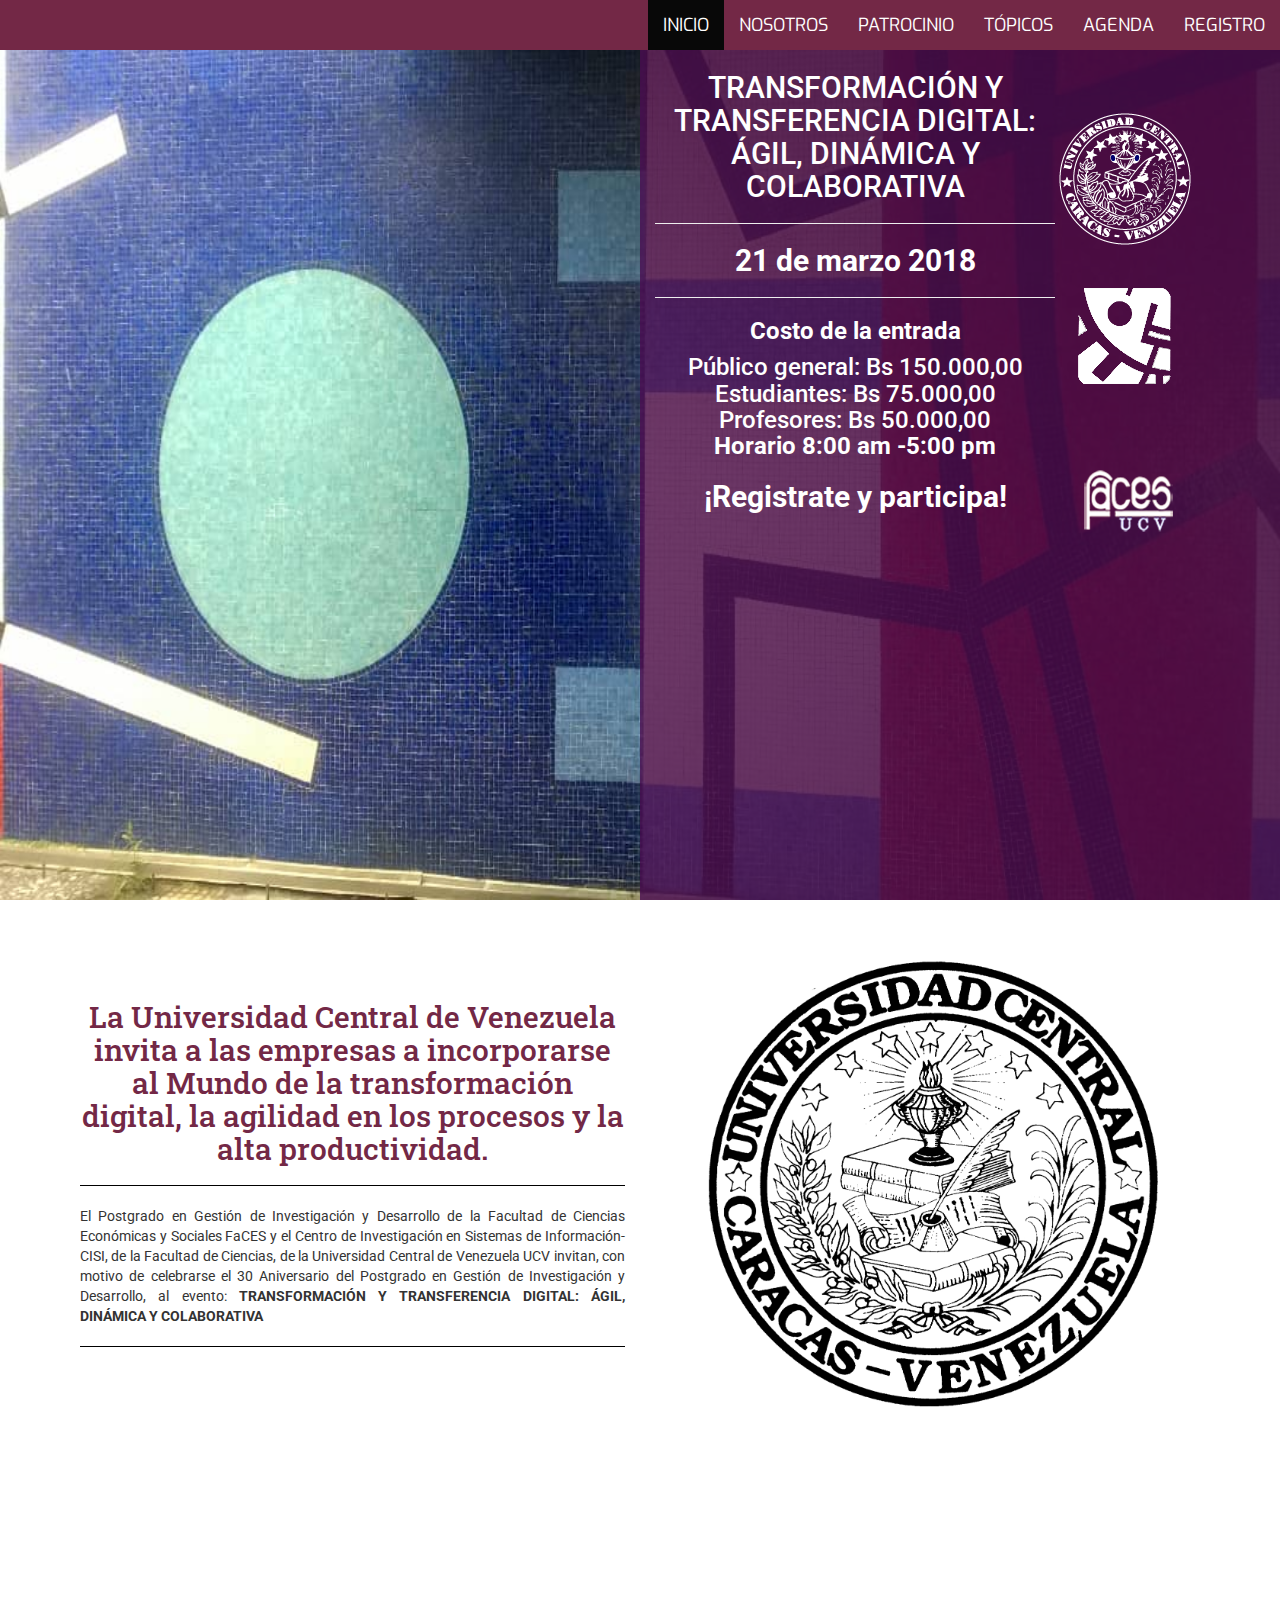
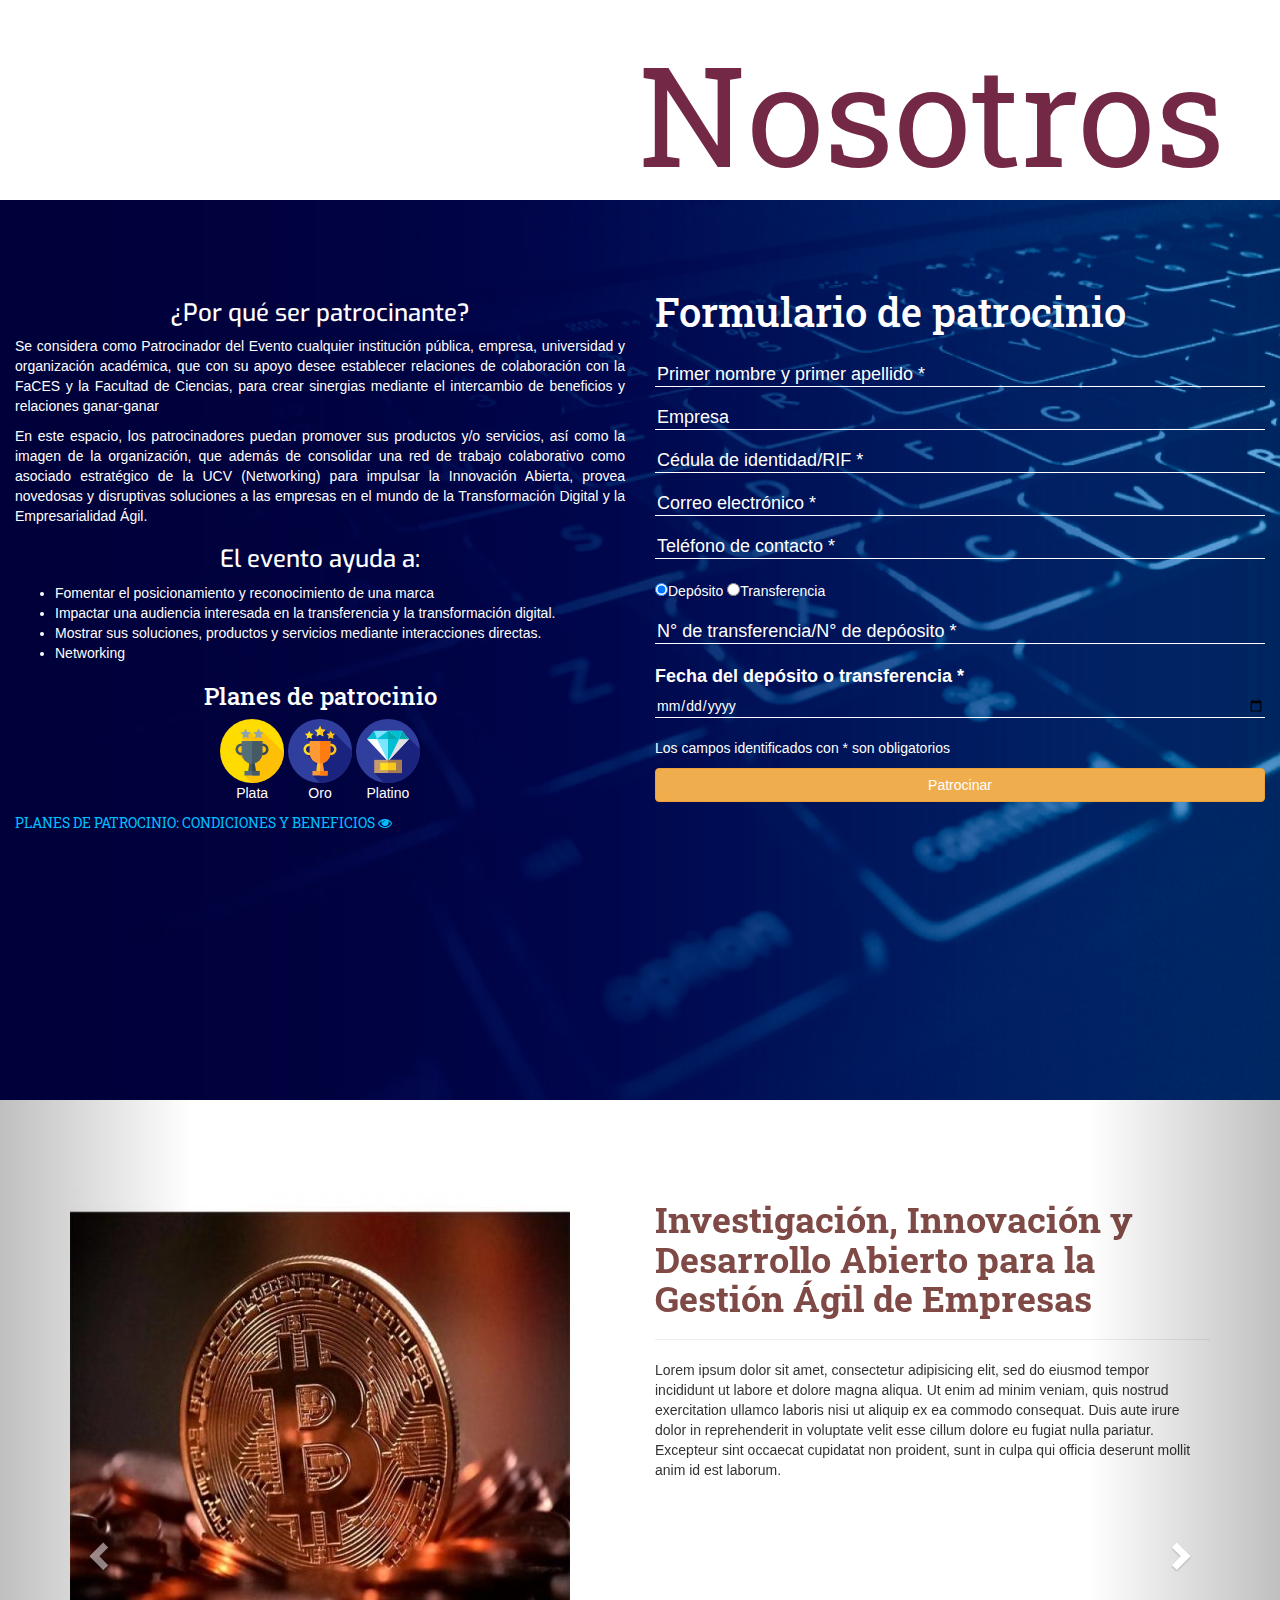
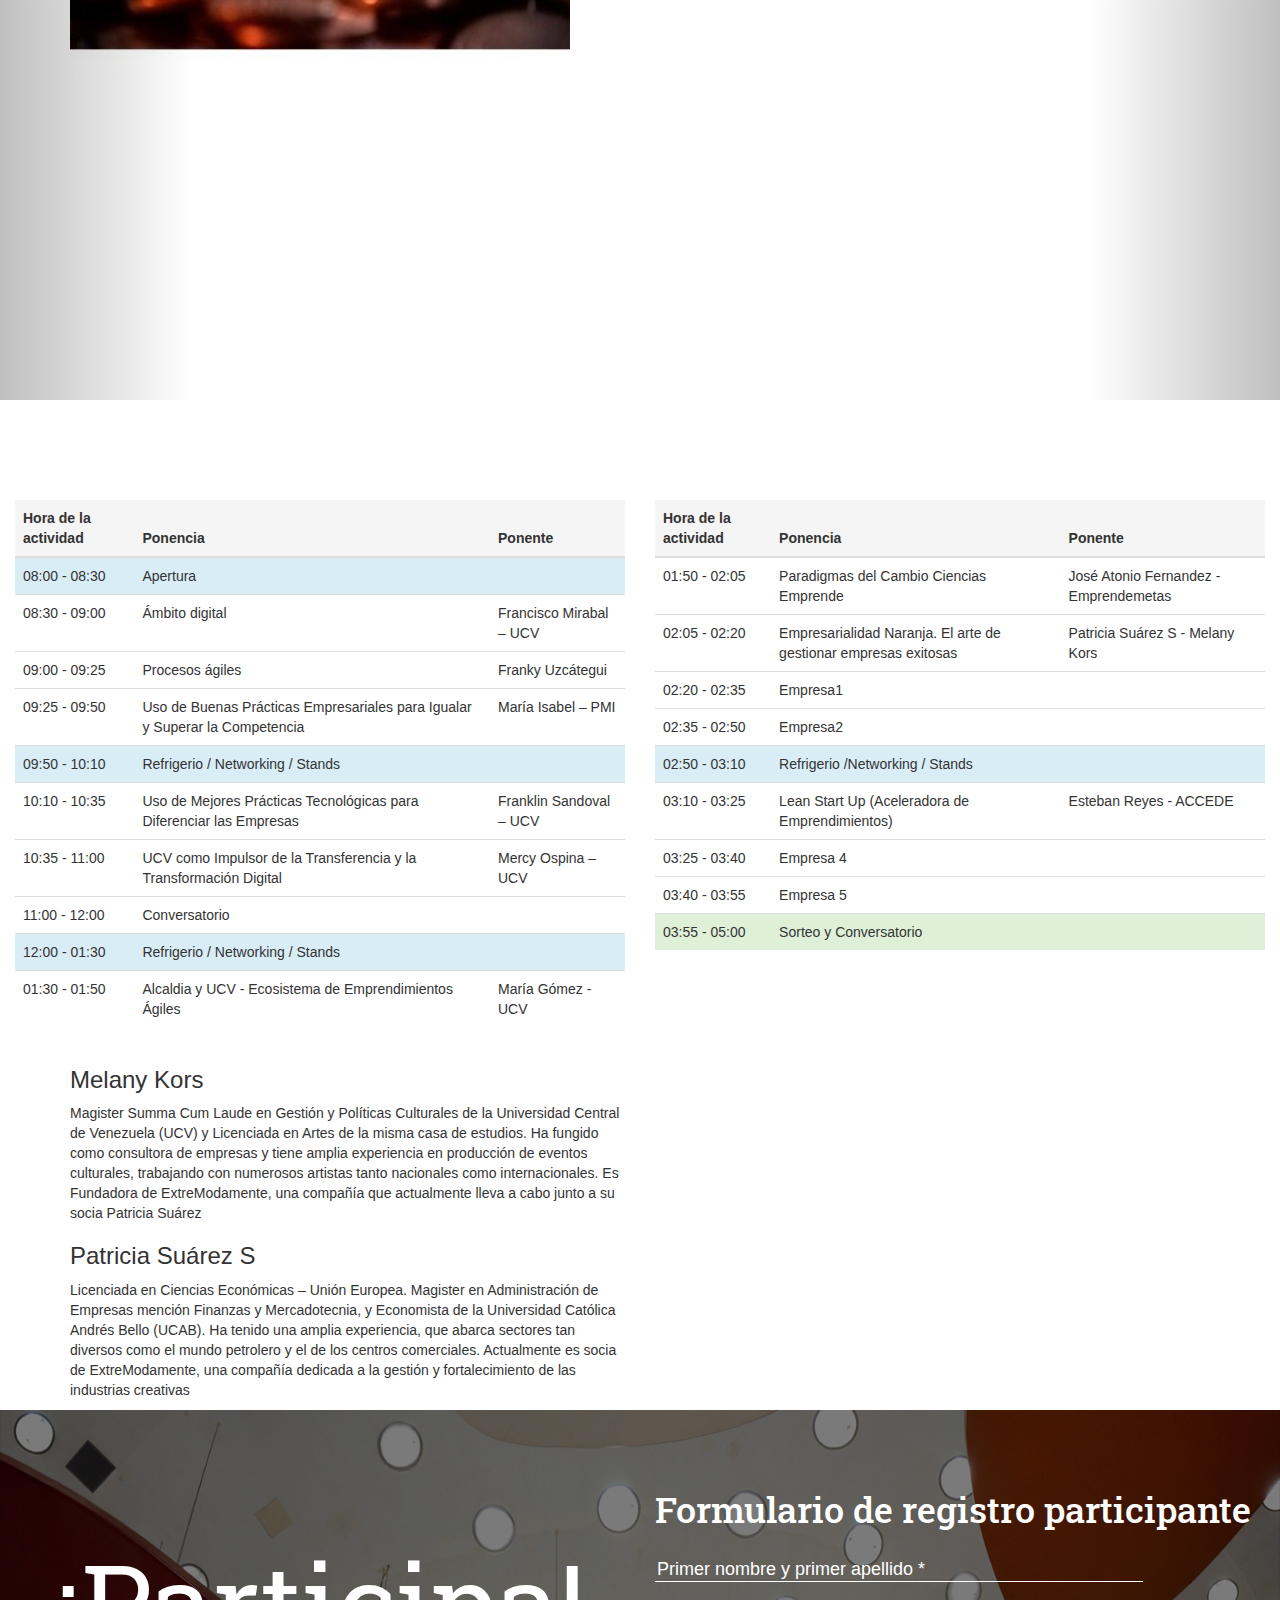
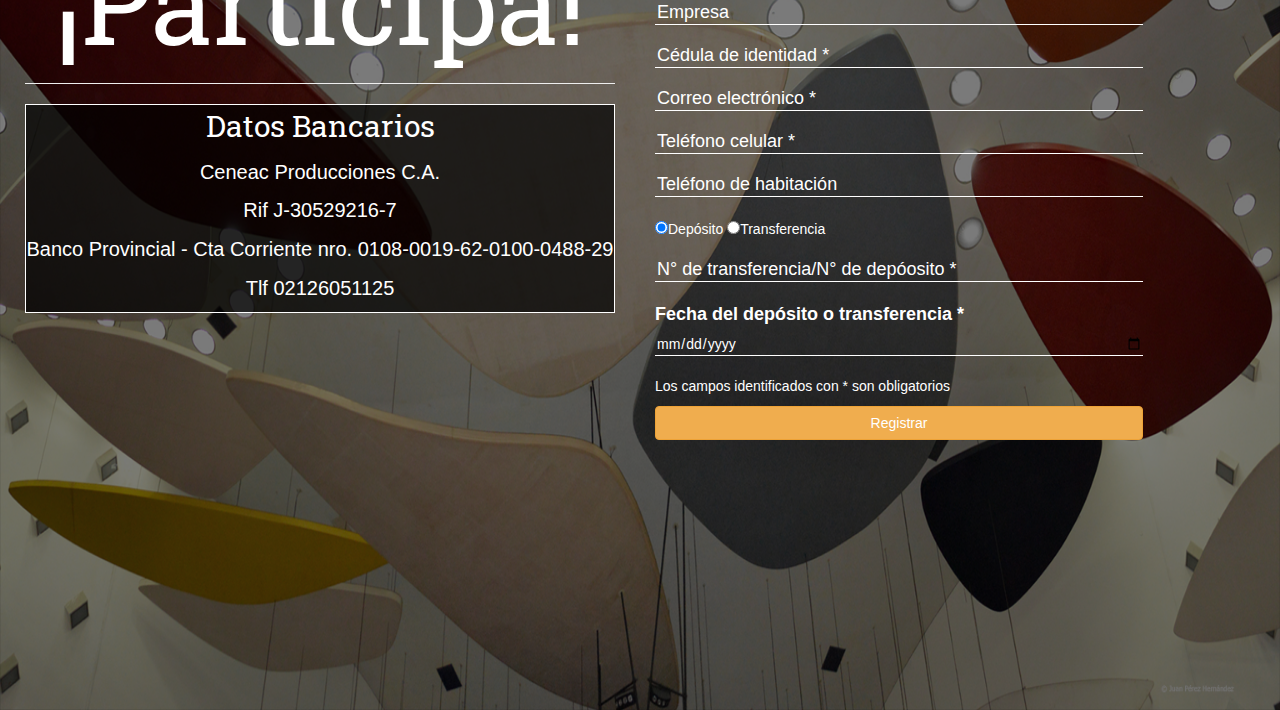
==== index.html @ d4d7b6c1 "lista de registrados" ====
<!DOCTYPE html>
<html>
<head>
	<title>CONGRESO UCV</title>
	<link rel="stylesheet" type="text/css" href="static/css/bootstrap.min.css">
	<link rel="stylesheet" type="text/css" href="static/css/style_base.css">
	<link rel="stylesheet" type="text/css" href="static/font-awesome/css/font-awesome.css">
	<link href="https://fonts.googleapis.com/css?family=Exo|Roboto" rel="stylesheet">
	<link href="https://fonts.googleapis.com/css?family=Roboto+Slab" rel="stylesheet">
	<script type="text/javascript" src="static/js/jquery.js"></script>
	<script type="text/javascript" src="static/js/bootstrap.min.js"></script>
	<meta charset="utf-8">
	<meta name= viewport content= width=device-width initial-scale=1>
</head>
<body data-spy="scroll" data-target=".navbar" data-offset="50">
	<header>
		<nav class="navbar navbar-inverse navbar-fixed-top bg-custom">
  		<div class="container-fluid">
    		<div class="navbar-header">
      		<button type="button" class="navbar-toggle" data-toggle="collapse" data-target="#myNavbar" style="background: black">
        		<span class="icon-bar"></span>
        		<span class="icon-bar"></span>
        		<span class="icon-bar"></span> 
      		</button>
    		</div>
   		 <div class="collapse navbar-collapse" id="myNavbar">
      		<ul class="nav navbar-nav navbar-right" style="font-family: Exo; font-size: 18px;">
        		<li><a href="#banner" style="color: white">INICIO</a></li>
        		<li><a href="#nosotros" style="color: white">NOSOTROS</a></li>
        		<li><a href="#patrocinio" style="color: white">PATROCINIO</a></li>
        		<li><a href="#myCarousel" style="color: white">TÓPICOS</a></li> 
        		<li><a href="#agenda" style="color: white">AGENDA</a></li>
        		<li><a href="#contacto" style="color: white">REGISTRO</a></li>
      		</ul>
    	 </div>
  		</div>
		</nav>		
	</header>

	<div class="container" id="banner">
		<div class="row banner">

			<div class="hidden-x hidden-sm col-md-6"></div>

			<div class=" col-xs-12 col-sm-12 col-md-6 bg-opacity">
				
				<div class="container-text">
					<h2> TRANSFORMACIÓN Y TRANSFERENCIA DIGITAL: ÁGIL, DINÁMICA Y COLABORATIVA</h2>
					<hr>
					<h2 class="fecha">21 de marzo 2018</h2>
					<hr>
					<h3 class="fecha">Costo de la entrada</h3>
					<h3 class="no-margin low-xs">Público general: Bs 150.000,00</h3>
					<h3 class="no-margin low-xs">Estudiantes: Bs 75.000,00</h3>
					<h3 class="no-margin low-xs">Profesores: Bs 50.000,00</h3>
					<h3 class="no-margin low-xs fecha">Horario 8:00 am -5:00 pm</h3>
					<h2 class="registro">¡Registrate y participa!</h2>
					
					<!--<a class="btn btn-warning" href="#contacto">Registro de usuario </a>-->
				</div>

				<ul class="logos-img">
					<li><img class="" src="static/img/ucv.png"></li>
					<li><img class="" src="static/img/ciencias_logo_b.png"></li>
					<li><img class="" src="static/img/logo_faces.png"></li>
				</ul>

			</div>

		</div>
	</div>

	<div class="container" id="nosotros">
		<div class="row">
			<div class="col-xs-12 col-sm-6 col-md-6">

				<div class="container-nosotros">
					<h2 class="fnt-roboto-slab txt-cntr margin-80 color-blue">La Universidad Central de Venezuela invita a las empresas a incorporarse al Mundo de la transformación digital, la agilidad en los procesos y la alta productividad.</h2>
			 		<hr style="background-color: black; border-color: black;">
					<p >El Postgrado en Gestión de Investigación y Desarrollo de la Facultad de Ciencias Económicas y Sociales FaCES y el Centro de Investigación en Sistemas de Información-CISI, de la Facultad de Ciencias, de la Universidad Central de Venezuela UCV invitan, con motivo de celebrarse el 30 Aniversario del Postgrado en Gestión de Investigación y Desarrollo, al evento: <b>TRANSFORMACIÓN Y TRANSFERENCIA DIGITAL: ÁGIL, DINÁMICA Y COLABORATIVA</b></p>
					<hr style="background-color: black; border-color: black;">
				</div>

			</div>

			<div class="hidden-xs col-sm-6 col-md-6" style="height: 100vh;">
				<br><br><br>
				<img src="static/img/logo-ucv.jpg" class="center-block img-res" width="450px;">
				<h2 class="nosotros_title">Nosotros</h2>
			</div>

		</div>
	</div>


	<div class="container" id="patrocinio">
		<div class="row vh" style="">
			<br>
			<br>
			<br>
			<br>

			<div class="col-md-6">

				<h3 align="center" style="font-family: Exo">¿Por qué ser patrocinante?</h3>
				<p align="justify">Se considera como Patrocinador del Evento cualquier institución pública, empresa, universidad y organización académica, que con su apoyo desee establecer relaciones de colaboración con la FaCES y la Facultad de Ciencias, para crear sinergias mediante el intercambio de beneficios y relaciones ganar-ganar<p> 
				<p align="justify">En este espacio, los patrocinadores puedan promover sus productos y/o servicios, así como la imagen de la organización, que además de consolidar una red de trabajo colaborativo como asociado estratégico de la UCV (Networking) para impulsar la Innovación Abierta, provea novedosas y disruptivas soluciones a las empresas en el mundo de la Transformación Digital y la Empresarialidad Ágil.</p>
				<h3 align="center" style="font-family: Exo">El evento ayuda a:</h3>
				<ul>
					<li>Fomentar el posicionamiento y reconocimiento de una marca</li> 
					<li>Impactar una audiencia interesada en la transferencia y la transformación digital.</li> 
					<li>Mostrar sus soluciones, productos y servicios mediante interacciones directas. </li>
					<li>Networking</li>
				</ul>
				<h3 align="center" class="fnt-roboto-slab">Planes de patrocinio</h3>

				<ul class="img-patrocinio txt-cntr">
					<li>
						<img src="static/img/plata64.png">
						<p align="center">Plata</p>
					</li>
					<li>
						<img src="static/img/oro64.png">
						<p align="center">Oro</p>
					</li>
					<li>
						<img src="static/img/platino64.png">
						<p align="center">Platino</p>
					</li>
				</ul>

				<a href="static/docs/PLANES_DE_PATROCINIO.pdf" target="_blank" class="fnt-roboto-slab" style="color:deepskyblue;"> PLANES DE PATROCINIO: CONDICIONES Y BENEFICIOS <i class="fa fa-eye" aria-hidden="true"> </i></a>
			</div>

			<div class="col-md-6">
				<h4 class="fnt-roboto-slab" style="font-size:40px;">Formulario de patrocinio</h4>
				<br>
				<form action="registro_patrocinante.php" method="POST" id="form-reg-patrocinio">

				<input class="form-pat" type="text" name="nombre_p" placeholder="Primer nombre y primer apellido *" required pattern="[a-zA-Z]{3,10}[\s][a-zA-Z]{3,12}" title="Solo se permiten letras ej:PEDRO PEREZ" id="nombreid_p" >
				<br>
				<br>
				<input class="form-pat" type="text" name="empresa_p" placeholder="Empresa" title="Solo se permiten letras" id="empresaid_p">
				<br>
				<br>
				<input class="form-pat" type="text" name="id_p" id="id_p" placeholder="Cédula de identidad/RIF *" required pattern="(E|V|J)[0-9]{7,10}" title="Para c.i: V/E1234567 para Rif: J12345678">
				<br>
				<br>
				<input class="form-pat" type="email" name="email_p" placeholder="Correo electrónico *" id="correoid_p" required title="Ingrese un correo electrónico válido">
				<br>
				<br>
				<input class="form-pat" type="tex" name="telfc_p" placeholder="Teléfono de contacto *" required>
				<br>
				<br>
				<input type="radio" name="tipo_pago_p" checked value="DEP">Depósito
				<input type="radio" name="tipo_pago_p" value="TRA">Transferencia
				<br>
				<br>
				<input class="form-pat" type="text" name="id_pago_p" placeholder="N° de transferencia/N° de depóosito *" pattern="[0-9]{8,14}">
				<br>
				<br>
				<label for="fecha_pago_p" style="font-size: 18px;">Fecha del depósito o transferencia *</label>
				<input class="form-pat" type="date" name="fecha_pago_p" min="2018-02-26" max="2018-03-18" placeholder="Ingrese una fecha válida">
				<br>
				<br>
				<p>Los campos identificados con * son obligatorios</p>
				<button class="btn btn-warning enviar_p" style="width: 100%;">Patrocinar</button>

				</form>
			</div>
			<br>
			<br>
		</div>
	</div>

	<div id="myCarousel" class="carousel slide" data-ride="carousel">
  		<!-- Indicators -->
  		<ol class="carousel-indicators">
    		<li data-target="#myCarousel" data-slide-to="0" class="active"></li>
    		<li data-target="#myCarousel" data-slide-to="1"></li>
    		<li data-target="#myCarousel" data-slide-to="2"></li>
    		<li data-target="#myCarousel" data-slide-to="3"></li>
  		</ol>

  		<!-- Wrapper for slides -->
  		<div class="carousel-inner" style="height: 100vh">
    		<div class="item active">
     
     			<div class="container">
     				<div class="row" >
						<br>
     					<br>
     					<br>
     					<br>
     		 			<div class="hidden-xs hidden-sm col-md-6" >
     						<img src="static/img/topico1.jpg" class="img-topic">
     					</div>

     					<div class="col-sm-12 col-md-6">
      						<h1 class="topic-tittle fnt-roboto-slab">Investigación, Innovación y Desarrollo Abierto para la Gestión Ágil de Empresas</h1>
      						<hr>
      						<!--<h2 class="topic-subttile fnt-roboto-slab">¿La economía del futuro?</h2>-->
      						<!--<br>-->
      						<p>Lorem ipsum dolor sit amet, consectetur adipisicing elit, sed do eiusmod
      						tempor incididunt ut labore et dolore magna aliqua. Ut enim ad minim veniam,
      						quis nostrud exercitation ullamco laboris nisi ut aliquip ex ea commodo
      						consequat. Duis aute irure dolor in reprehenderit in voluptate velit esse
      						cillum dolore eu fugiat nulla pariatur. Excepteur sint occaecat cupidatat non
      						proident, sunt in culpa qui officia deserunt mollit anim id est laborum.</p>
						</div>

     				</div>
     			</div>

    		</div>

    		<div class="item">
     			<div class="container">
     				<div class="row">
						<br>
     					<br>
     					<br>
     					<br>
     		 			<div class="hidden-xs hidden-sm col-md-6">
     						<img src="static/img/topico2.jpg" class="img-topic">
     					</div>
     		
     					<div class=" col-sm-12 col-md-6 fnt-roboto-slab">
     			
      						<h1 class="topic-tittle" >Conformando Procesos Ágiles para la Alta Productividad Empresarial</h1>
      						<hr>
      						<!--<h2 class="topic-subttile fnt-roboto-slab">Información es poder</h2>-->
      						<!--<br>-->
      						<p>Lorem ipsum dolor sit amet, consectetur adipisicing elit, sed do eiusmod
      						tempor incididunt ut labore et dolore magna aliqua. Ut enim ad minim veniam,
      						quis nostrud exercitation ullamco laboris nisi ut aliquip ex ea commodo
      						consequat. Duis aute irure dolor in reprehenderit in voluptate velit esse
      						cillum dolore eu fugiat nulla pariatur. Excepteur sint occaecat cupidatat non
      						proident, sunt in culpa qui officia deserunt mollit anim id est laborum.</p>
						</div>

     				</div>
     			</div>
    		</div>

    		<div class="item">
       			<div class="container">
     				<div class="row">
						<br>
     					<br>
     					<br>
     					<br>
     		 			<div class="hidden-xs hidden-sm col-md-6">
     						<img src="static/img/topico3.jpg" class="img-topic">
     					</div>
     		
     					<div class="col-sm-12 col-md-6">
     						
      						<h1 class="topic-tittle fnt-roboto-slab" >Desarrollando Nuevos Modelos De Negocios, Absorbiendo Las Buenas Prácticas Empresariales</h1>
      						<hr>
      						<!--<h2 class="topic-subttile fnt-roboto-slab">¿Estamos seguros en internet?</h2>-->
      						<!--<br>-->
      						<p>Lorem ipsum dolor sit amet, consectetur adipisicing elit, sed do eiusmod
      						tempor incididunt ut labore et dolore magna aliqua. Ut enim ad minim veniam,
      						quis nostrud exercitation ullamco laboris nisi ut aliquip ex ea commodo
      						consequat. Duis aute irure dolor in reprehenderit in voluptate velit esse
      						cillum dolore eu fugiat nulla pariatur. Excepteur sint occaecat cupidatat non
      						proident, sunt in culpa qui officia deserunt mollit anim id est laborum.</p>
						</div>
     				</div>
      			</div>
    		</div>

    		<div class="item">
       			<div class="container">
     				<div class="row">
						<br>
     					<br>
     					<br>
     					<br>
     		 			<div class="hidden-xs hidden-sm col-md-6">
     						<img src="static/img/topico3.jpg" class="img-topic">
     					</div>
     		
     					<div class="col-sm-12 col-md-6">
     						
      						<h1 class="topic-tittle fnt-roboto-slab" >Creando Novedosas Estrategias De Valor, Mediante Mejores Prácticas Tecnológicas que la Competencia</h1>
      						<hr>
      						<!--<h2 class="topic-subttile fnt-roboto-slab">¿Estamos seguros en internet?</h2>-->
      						<!--<br>-->
      						<p>Lorem ipsum dolor sit amet, consectetur adipisicing elit, sed do eiusmod
      						tempor incididunt ut labore et dolore magna aliqua. Ut enim ad minim veniam,
      						quis nostrud exercitation ullamco laboris nisi ut aliquip ex ea commodo
      						consequat. Duis aute irure dolor in reprehenderit in voluptate velit esse
      						cillum dolore eu fugiat nulla pariatur. Excepteur sint occaecat cupidatat non
      						proident, sunt in culpa qui officia deserunt mollit anim id est laborum.</p>
						</div>
     				</div>
      			</div>
    		</div>

    	</div>


  		<!-- Left and right controls -->
  		<a class="left carousel-control" href="#myCarousel" data-slide="prev">
    		<span class="glyphicon glyphicon-chevron-left"></span>
    		<span class="sr-only">Previous</span>
  		</a>
  		<a class="right carousel-control" href="#myCarousel" data-slide="next">
    		<span class="glyphicon glyphicon-chevron-right"></span>
    		<span class="sr-only">Next</span>
  		</a>

	</div>


	<div class="container-fluid" id="agenda">
		<div class="row">
			<br>
			<br>
			<br>
			<br>
			<br>

			<div class="col-xs-12 col-sm-12 col-md-6 ">
                                                     
  				<div class="table-responsive">          
  					<table class="table">
    					<thead>
      						<tr class="active">
        						<th>Hora de la actividad</th>
        						<th>Ponencia</th>
        						<th>Ponente</th>
      						</tr>
    					</thead>
    					<tbody>
      						<tr class="info">
        						<td>08:00 - 08:30</td>
        						<td>Apertura</td>
        						<td> </td>
      						</tr>
      						<tr>
        						<td>08:30 - 09:00</td>
        						<td>Ámbito digital</td>
        						<td>Francisco Mirabal – UCV </td>
      						</tr>
      						<tr>
        						<td>09:00 - 09:25</td>
        						<td>Procesos ágiles</td>
        						<td>Franky Uzcátegui</td>
      						</tr>
      						<tr>
        						<td>09:25 - 09:50</td>
        						<td>Uso de Buenas Prácticas Empresariales para Igualar y Superar la Competencia </td>
        						<td>María Isabel – PMI</td>
      						</tr>
      						<tr class="info">
        						<td >09:50 - 10:10</td>
        						<td>Refrigerio / Networking / Stands</td>
        						<td> </td>
      						</tr>
      						<tr>
        						<td>10:10 - 10:35</td>
        						<td>Uso de Mejores Prácticas Tecnológicas para Diferenciar las Empresas </td>
        						<td>Franklin Sandoval – UCV</td>
      						</tr>
      						<tr>
        						<td>10:35 - 11:00</td>
        						<td>UCV como Impulsor de la Transferencia y la Transformación Digital</td>
        						<td>Mercy Ospina – UCV</td>
      						</tr>
      						<tr>
        						<td>11:00 - 12:00</td>
        						<td>Conversatorio</td>
        						<td></td>
      						</tr>
      						<tr class="info">
        						<td >12:00 - 01:30</td>
        						<td>Refrigerio / Networking / Stands</td>
        						<td> </td>
      						</tr>
      						<tr>
      							<td>01:30 - 01:50</td>
      							<td>Alcaldia y UCV - Ecosistema de Emprendimientos Ágiles</td>
      							<td>María Gómez - UCV</td>
      						</tr>
      						     						      						
    					</tbody>
  					</table>
  				</div>	
			</div>

			<div class="col-xs-12 col-sm-12 col-md-6">
					<div class="table-responsive">
						<table class="table">
							<thead>
								<tr class="active">
									<th>Hora de la actividad</th>
									<th>Ponencia</th>
									<th>Ponente</th>
								</tr>
							</thead>
							<tbody>
							<tr>
      							<td>01:50 - 02:05</td>
      							<td>Paradigmas del Cambio Ciencias Emprende</td>
      							<td>José Atonio Fernandez - Emprendemetas</td>
      						</tr>
      				      	<tr>
      							<td>02:05 - 02:20</td>
      							<td>Empresarialidad Naranja. El arte de gestionar empresas exitosas </td>
      							<td>Patricia Suárez S - Melany Kors</td>
      						</tr>
      				      	<tr>
      							<td>02:20 - 02:35</td>
      							<td>Empresa1</td>
      							<td></td>
      						</tr>
      				      	<tr>
      							<td>02:35 - 02:50</td>
      							<td>Empresa2</td>
      							<td></td>
      						</tr>
      				      	<tr class="info">
      							<td>02:50 - 03:10</td>
      							<td>Refrigerio /Networking / Stands</td>
      							<td></td>
      						</tr>
				  			<tr>
      							<td>03:10 - 03:25</td>
      							<td>Lean Start Up (Aceleradora de Emprendimientos)</td>
      							<td>Esteban Reyes - ACCEDE</td>
      						</tr> 
      				      	<tr>
      							<td>03:25 - 03:40</td>
      							<td>Empresa 4 </td>
      							<td></td>
      						</tr>
      				      	<tr>
      							<td>03:40 - 03:55</td>
      							<td>Empresa 5 </td>
      							<td></td>
      						</tr>
      				      	<tr class="success">
      							<td>03:55 - 05:00</td>
      							<td>Sorteo y Conversatorio</td>
      							<td></td>
      						</tr>       						     						      						
    					</tbody>
  					</table>
  				</div>
			</div>
		</div>
	</div>

<div class="container" id="ponente">
	<div class="row">
		<div class="col-md-6">
			<div class="container-ponente">
				<h3>Melany Kors</h3>
				<p>Magister Summa Cum Laude en Gestión y Políticas Culturales de la Universidad Central de Venezuela (UCV)  y Licenciada en Artes de la misma casa de estudios. Ha fungido como consultora de empresas y tiene amplia experiencia en producción de eventos culturales, trabajando con numerosos artistas tanto nacionales como internacionales. Es Fundadora de ExtreModamente, una compañía que  actualmente lleva a cabo junto a su socia Patricia Suárez</p>
			</div>

			<div class="container-ponente">
				<h3>Patricia Suárez S</h3>
				<p>Licenciada en Ciencias Económicas – Unión Europea. Magister en Administración de Empresas mención Finanzas y Mercadotecnia, y Economista de la Universidad Católica Andrés Bello (UCAB).  Ha tenido una amplia experiencia, que abarca sectores tan diversos como el mundo petrolero y el de los centros comerciales. Actualmente es socia de ExtreModamente, una compañía dedicada a la gestión y fortalecimiento de las industrias creativas</p>
			</div>
		</div>
	</div>
</div>


<div class="container" id="contacto">
	<div class="row contact">

		<div class="col-md-6">

			<div class="container-contactenos">
				<h2 class="hidden-xs">¡Participa!</h2>
				<hr>
				<div style="border: solid white .5px; background:rgba(0,0,0,.7)">
				<p align="center" class="fnt-roboto-slab" style="font-size: 30px;">Datos Bancarios</p>
				<p>Ceneac Producciones C.A.</p><p>Rif J-30529216-7</p>
				<p>Banco Provincial - Cta Corriente nro. 0108-0019-62-0100-0488-29</p>
				<p>Tlf 02126051125</p>
				</div>
			</div>
				
			
		</div>

		<div class="col-md-6">

			<form class="form" method="POST" id="myform">
				<h1 class="fnt-white fnt-roboto-slab">Formulario de registro participante</h1>
				<br>
				<input class="usr-reg" type="text" name="nombre" placeholder="Primer nombre y primer apellido *" required title="Solo se permiten letras ej:PEDRO PEREZ" id="nombreid" pattern="[a-zA-Z]{3,}[\s][a-zA-Z]{3,}">
				<br>
				<br>
				<input class="usr-reg" type="text" name="empresa" placeholder="Empresa" id="empresaid">
				<br>
				<br>
				<input class="usr-reg" type="text" name="ci" placeholder="Cédula de identidad *" required  title="Solo son permitidos números sin puntos ej:12345678 " pattern="[0-9]{7,8}">
				<br>
				<br>
				<input class="usr-reg" type="email" name="email" placeholder="Correo electrónico *" id="correoid" required title="indique un correo electrónico válido ej:ejemplo@correo.com">
				<br>
				<br>
				<input class="usr-reg" type="tex" name="telfc" placeholder="Teléfono celular *" required pattern="(0412|0416|0426|0414|0424)[0-9]{7}">
				<br>
				<br>
				<input class="usr-reg" type="text" name="telfh" placeholder="Teléfono de habitación" >
				<br>
				<br>
				<input class="" type="radio" name="tipo_pago" required value="DEP" checked>Depósito
				<input class="" type="radio" name="tipo_pago" value="TRA">Transferencia
				<br>
				<br>
				<input class="usr-reg" type="text" name="id_pago" placeholder="N° de transferencia/N° de depóosito *" pattern="[0-9]{8,14}">
				<br>
				<br>
				<label for="fecha_pago" class="fnt-white" style="font-size: 18px;">Fecha del depósito o transferencia *</label>
				<input class="usr-reg" type="date" name="fecha_pago" min="2018-03-01" max="2018-03-21" title="Ingrese una fecha válida" placeholder="dd-mm-aaaa">
				<br>
				<br>
				<p class="fnt-white">Los campos identificados con * son obligatorios</p>
				<button type="submit" class="btn btn-warning enviar">Registrar</button>
			</form>

		</div>
	</div>
</div>

<script type="text/javascript">

	function clean_form(){

		$(".usr-reg").val("");
    $(".form-pat").val("");
	}

	$('.navbar-nav li a').click(function(){

		//$(this).parent().parent().find("li a").each(function(){
			//$(this).css("color","white");
		//});

		//$(this).css("color","orange");

		$('html, body').animate({
        scrollTop: $($(this).attr('href')).offset().top
    }, 1000);

	});

	$("#nombreid, #empresaid, #correoid,#nombreid_p,#empresaid_p,#id_p,#email_p,#id_p").keyup(function(){

		$(this).val(($(this).val().toUpperCase()));

	});

	$("#myform").submit(function(){
		 event.preventDefault();
	$.post("registro_participante.php",$("#myform").serialize(),function(object){
		alert(object)
	});

	clean_form();

});

	$("#form-reg-patrocinio").submit(function(){
		event.preventDefault();
		$.post("registro_patrocinante.php",$("#form-reg-patrocinio").serialize(),function(object){
			alert(object);
		});

		clean_form();

	});


</script>

</body>
</html>
---- static/css/style_base.css ----
/*

TABLA DE COLORES 
-----------------
GRIS CLARO : rgb(218, 221, 226);
GRIS OSCURO: rgb(160, 169, 174);
TERRACOTA: rgb(127, 74, 70);
AZUL : rgb(36, 59, 100);
MORADO:rgb(115, 40, 70);


 */

.fnt-white{
	color: white;
}
.color-blue{
	color: rgba(115, 40, 70,1);
}
.margin-80{
	margin-top: 80px;
}
.fnt-roboto-slab{
	font-family: Roboto Slab;
}

.txt-cntr{
	text-align: center;
}

.txt-l{
	text-align: left;
}

.txt-r{
	text-align: right;
}

#banner,#contacto{
	height: 100vh;
	width: 100%;
}

#patrocinio,#nosotros{
	height: 100vh;
}

.vh{
	height: 100vh;
}

#patrocinio{
	color: white;
	width: 100%;
	background:url(../img/banner2.jpg);
	background-repeat: no-repeat;
	background-size: 100% 100%;
}

#banner{
	background:url(../img/banner4.jpg);
	background-repeat: no-repeat;
	background-size: 100% 100%;
}

#nosotros{
	/*background: rgb(218, 221, 226);*/
	
}

.bg-custom{
background:/*rgb(234, 241, 247) */ rgba(115, 40, 70,1);
border:none;
}

.bg-opacity{
	height: 100vh;
	background:/*rgba(36, 59, 100,.8)*//*GRIS CLARO rgba(160, 169, 174,.7) *//* MORADO rgba(115, 40, 70,.8)*/rgba(74, 11, 81,.8);
}

.fecha, .registro{
	font-weight: 700;
}

.container-text{
	font-family: Roboto;
	width:400px;
	display: inline-block;
	color: white/*rgb(247, 236, 22)*/;
	text-align: center;
}

.logos-img{
	margin-top: 80px;
	display: inline-block;
	padding-top: 5px;
	padding-bottom: 5px;
	padding-left: 0px;
}

.logos-img li {
	list-style: none;
	text-decoration: none;
	margin: 2em 0px 2em 0px;
	padding: 0px;

}

.nosotros_title{
	
	position: absolute;
	bottom:0px;
	right: 0px;
	margin-top: .5em;
	font-size: 10em;
	font-weight: 400;
	font-family: Roboto Slab;
	color: rgba(115, 40, 70,1);
	text-align: center;
}

.fnt-s20{
	font-size: 20px;
}

.container-nosotros{
	text-align: justify;
	padding-left: 10px;
	margin-top:100px;
	font-family:Roboto;
}

#contacto{
	background:url(../img/banner.png);
	background-repeat: no-repeat;
	background-size: 100% 100%;
}

.container-contactenos{
	margin-top: 100px;
	color: white;
	padding: 10px;
}

.container-contactenos h2 {
	font-family:Roboto Slab;
	text-align: center;
	font-size:8em;
	font-weight: 400;
}

.container-contactenos p {
	text-align: center;
	font-size:20px;
}

.contact{
	background: rgba(0,0,0,.5);
	 height: 100vh;
}

.usr-reg{
	width: 80%;
	border: none;
	background: transparent;
	border-bottom: solid 1px white;
	color: white;
}

.usr-reg:focus{
	outline: none;
}

.enviar{
	width: 80%;
}

.usr-reg::placeholder{
	color:white;
	font-weight: 400;
	font-size: 18px;
}

.form{
	margin-top: 80px;
	color:white;
}

.form-pat{
	width: 100%;
	border: none;
	background: transparent;
	border-bottom: solid 1px white;
}

.form-pat:focus{
outline: none;
}

.form-pat::placeholder{
	color: white;
	font-weight: 400;
	font-size: 18px;
}


.topic-tittle{
	color:rgb(127, 74, 70);
	font-weight: 700;
}

#agenda{
}

.no-margin{
	margin:0;
	padding: 0;
}

.img-patrocinio{
	margin :0;
	padding: 0;
}

.img-patrocinio li{
	list-style: none;
	display: inline-block;
}

/*-----------------------------*/
@media (max-width: 768px){
	#banner,#contacto,#patrocinio,#nosotros{
	height: auto;
}

.contact{
	height: auto;
}

.logos-img{
	margin-top: 40px;
}

.logos-img li{
display: inline;
}

.logos-img li img{
	width: 70px;
}

.container-text{
	width: auto;
	margin-top: 90px;
}

.container-text h2{
	font-size: 18px;
}

.container-nosotros h2{
	font-size: 20px;
}

.topic-tittle{
	font-size: 20px;
}
.usr-reg{
	width:100%;
}
.vh{
	height: auto;
}

.low-xs{
font-size: 18px;
}

.enviar{
	width: 100%;
}

}

@media  (min-width: 768px ) and (max-width: 1024px ){

#banner,#contacto,#patrocinio,#nosotros{
	height: auto;
}

.contact{
	height: auto;
}


.logos-img{
	display: block;
	margin: 0;

}

.logos-img li{
display: inline;
}

.vh{
	height: auto;
}

.container-contactenos h2{
	font-size: 5em;
}
.usr-reg{
	width: 100%;
}
.img-topic{
	width: 300px;
}
.enviar{
	width: 100%;
}
.nosotros_title{
position: absolute;
left: 0px;
margin-left: 0px;
font-size: 6.5em;
}
.img-res{
	margin-top:110px;
	width: 300px;
}
}
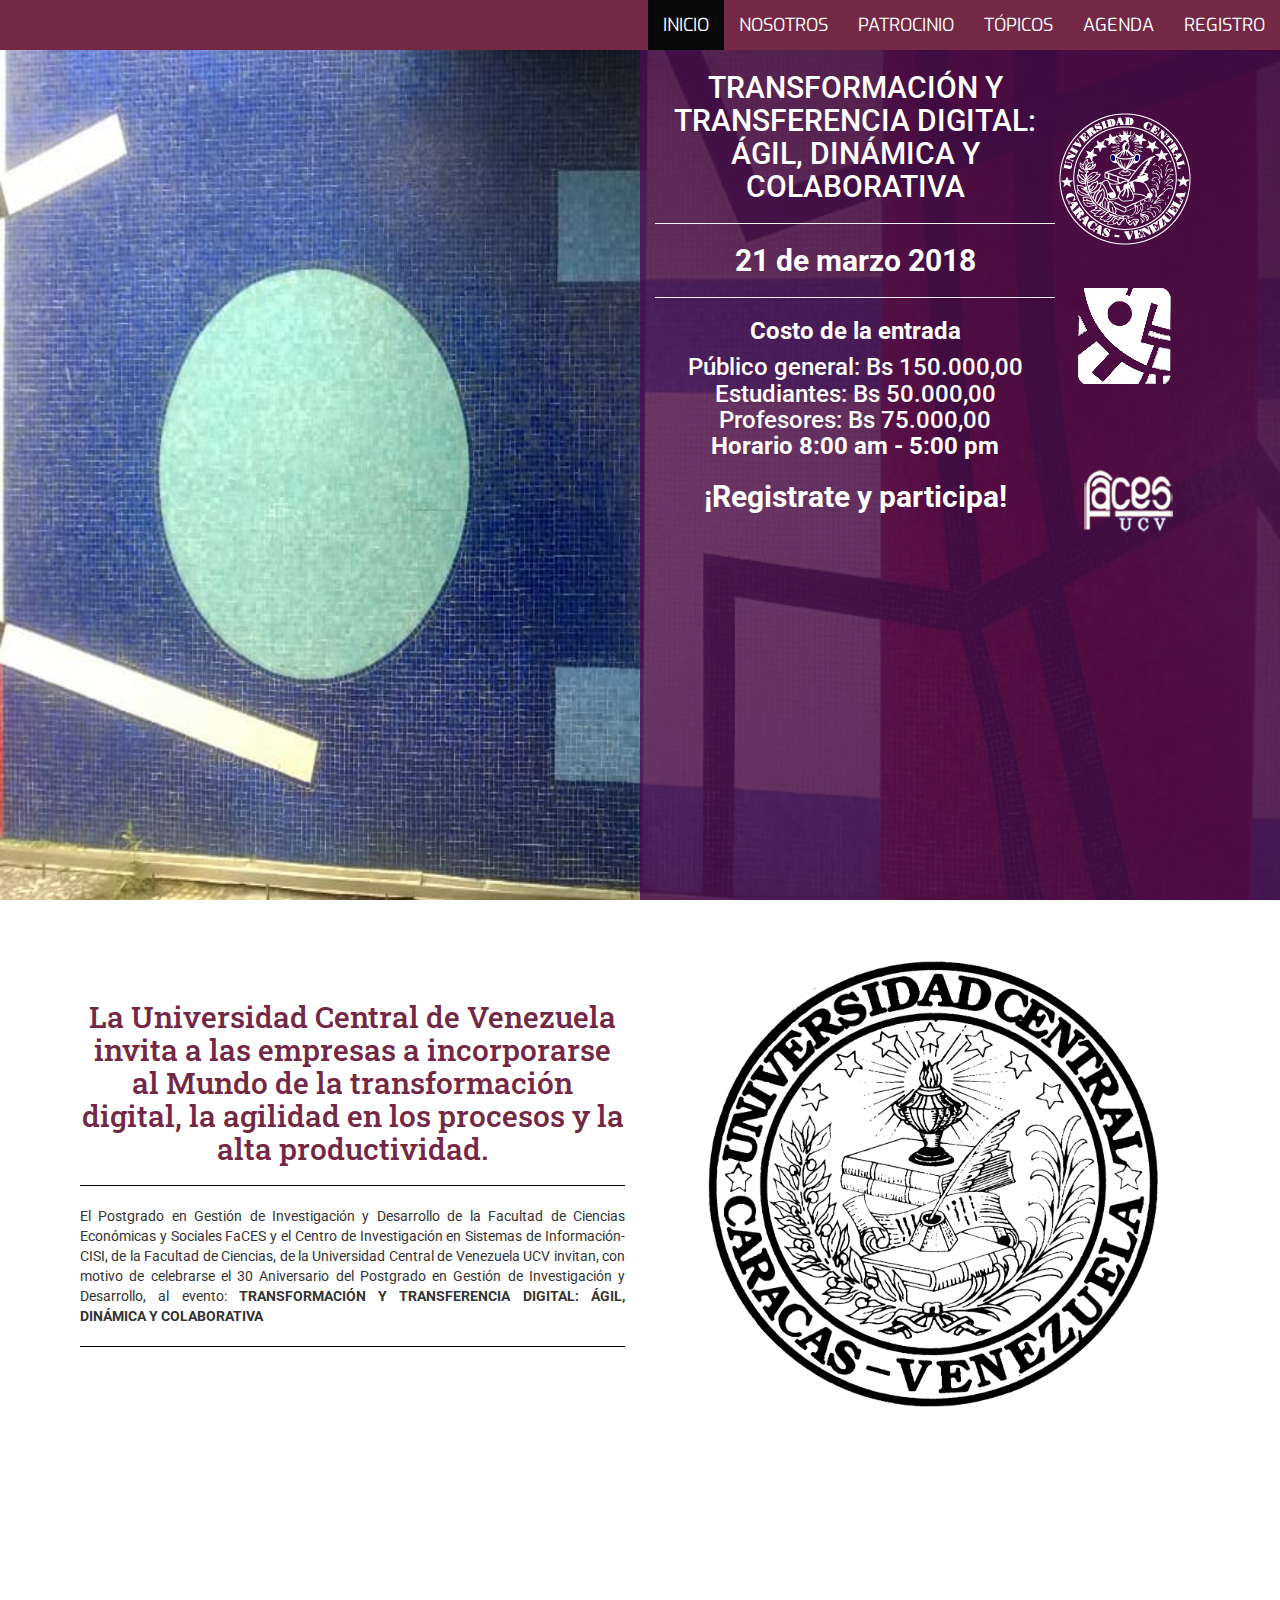
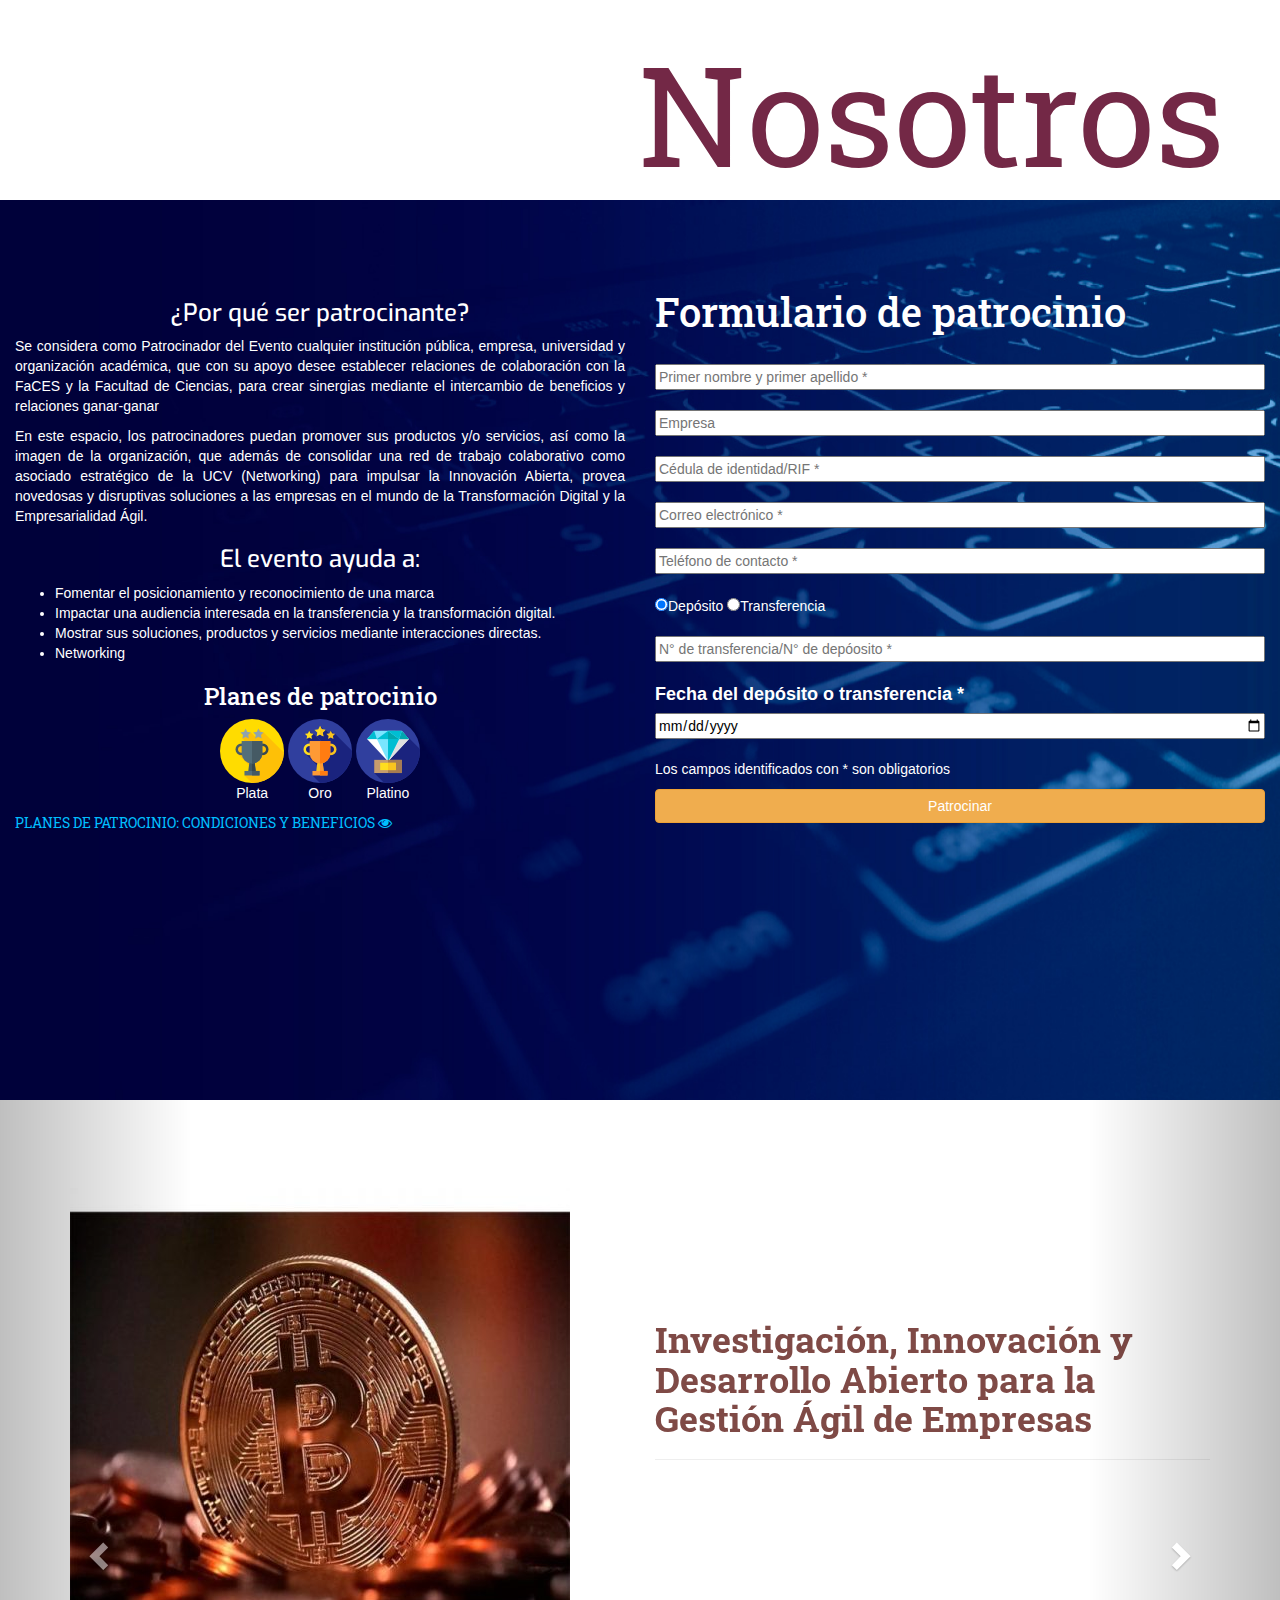
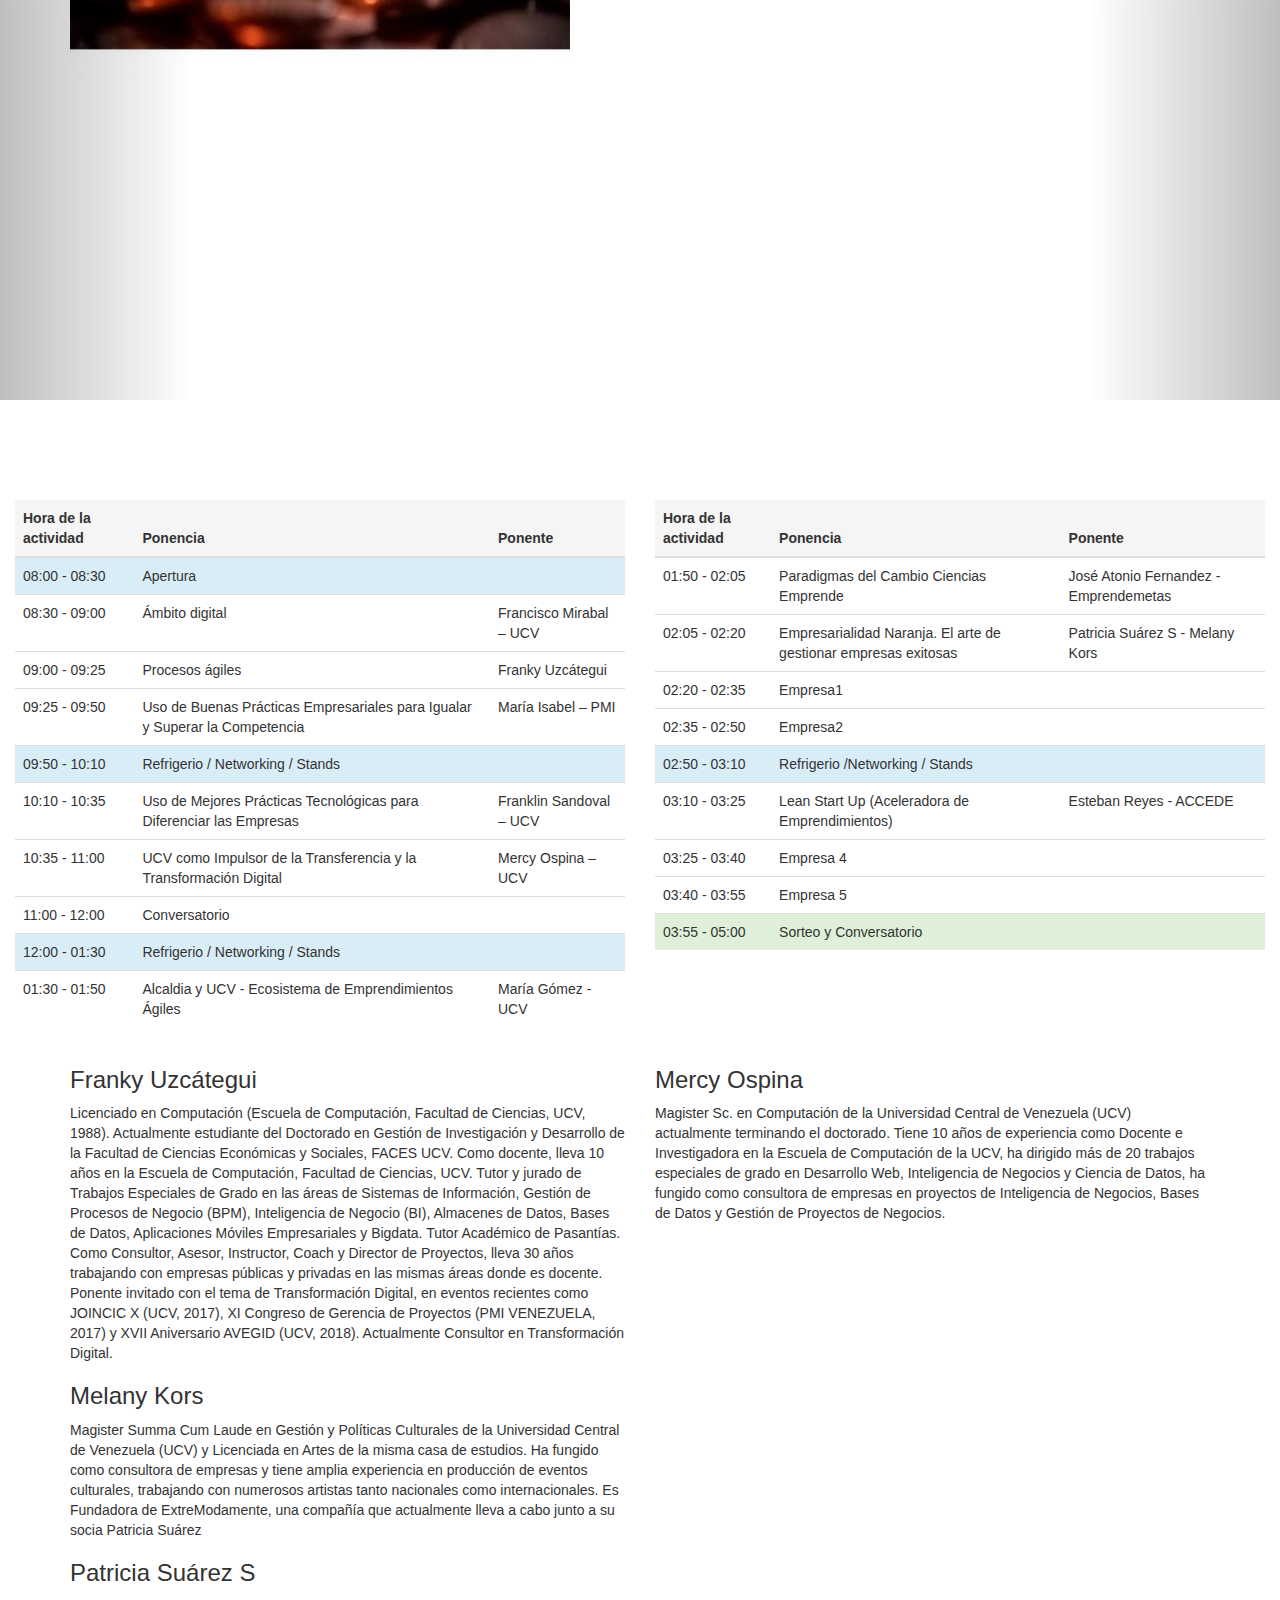
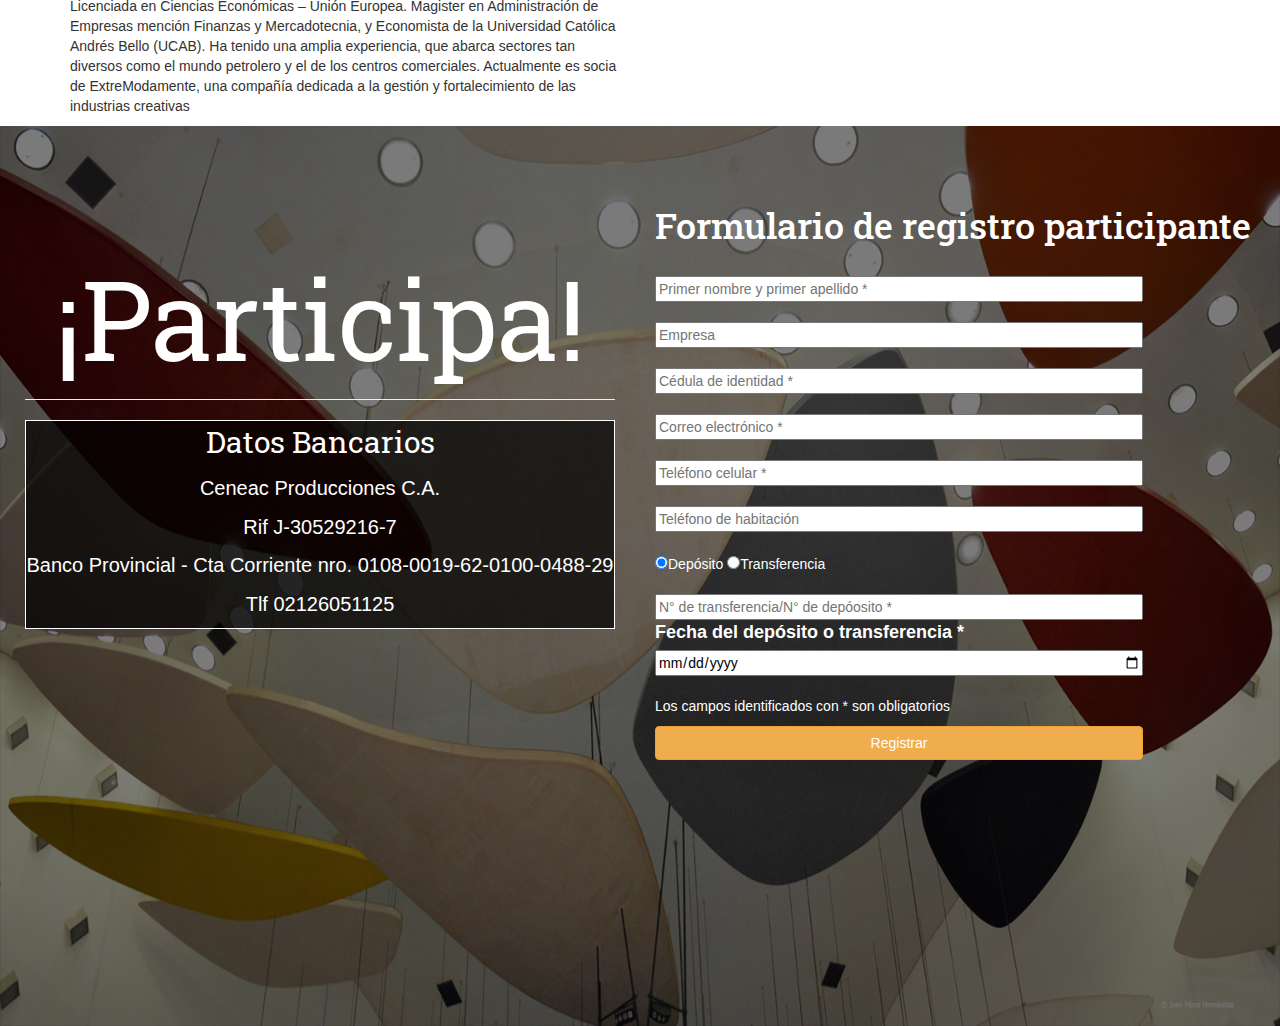
==== commit 5f35b4a4: "ponentes" ====
--- a/index.html
+++ b/index.html
@@ -9,6 +9,7 @@
 	<link href="https://fonts.googleapis.com/css?family=Roboto+Slab" rel="stylesheet">
 	<script type="text/javascript" src="static/js/jquery.js"></script>
 	<script type="text/javascript" src="static/js/bootstrap.min.js"></script>
+	<script type="text/javascript" src="static/js/validadores.js"></script>
 	<meta charset="utf-8">
 	<meta name= viewport content= width=device-width initial-scale=1>
 </head>
@@ -51,9 +52,9 @@
 					<hr>
 					<h3 class="fecha">Costo de la entrada</h3>
 					<h3 class="no-margin low-xs">Público general: Bs 150.000,00</h3>
-					<h3 class="no-margin low-xs">Estudiantes: Bs 75.000,00</h3>
-					<h3 class="no-margin low-xs">Profesores: Bs 50.000,00</h3>
-					<h3 class="no-margin low-xs fecha">Horario 8:00 am -5:00 pm</h3>
+					<h3 class="no-margin low-xs">Estudiantes: Bs 50.000,00</h3>
+					<h3 class="no-margin low-xs">Profesores: Bs 75.000,00</h3>
+					<h3 class="no-margin low-xs fecha">Horario 8:00 am - 5:00 pm</h3>
 					<h2 class="registro">¡Registrate y participa!</h2>
 					
 					<!--<a class="btn btn-warning" href="#contacto">Registro de usuario </a>-->
@@ -149,18 +150,18 @@
 				<input class="form-pat" type="email" name="email_p" placeholder="Correo electrónico *" id="correoid_p" required title="Ingrese un correo electrónico válido">
 				<br>
 				<br>
-				<input class="form-pat" type="tex" name="telfc_p" placeholder="Teléfono de contacto *" required>
+				<input class="form-pat" type="tex" name="telfc_p" placeholder="Teléfono de contacto *" required onkeypress="return soloNumeros(event)">
 				<br>
 				<br>
 				<input type="radio" name="tipo_pago_p" checked value="DEP">Depósito
 				<input type="radio" name="tipo_pago_p" value="TRA">Transferencia
 				<br>
 				<br>
-				<input class="form-pat" type="text" name="id_pago_p" placeholder="N° de transferencia/N° de depóosito *" pattern="[0-9]{8,14}">
+				<input class="form-pat" type="text" name="id_pago_p" placeholder="N° de transferencia/N° de depóosito *" pattern="[0-9]{8,14}" onkeypress="return soloNumeros(event)">
 				<br>
 				<br>
 				<label for="fecha_pago_p" style="font-size: 18px;">Fecha del depósito o transferencia *</label>
-				<input class="form-pat" type="date" name="fecha_pago_p" min="2018-02-26" max="2018-03-18" placeholder="Ingrese una fecha válida">
+				<input class="form-pat fecha_pago_p" type="date" name="fecha_pago_p" min="2018-02-26" max="2018-03-18" placeholder="Ingrese una fecha válida">
 				<br>
 				<br>
 				<p>Los campos identificados con * son obligatorios</p>
@@ -197,16 +198,17 @@
      					</div>
 
      					<div class="col-sm-12 col-md-6">
+     						<br>
+     						<br>
+     						<br>
+     						<br>
+     						<br>
+     						<br>
       						<h1 class="topic-tittle fnt-roboto-slab">Investigación, Innovación y Desarrollo Abierto para la Gestión Ágil de Empresas</h1>
       						<hr>
       						<!--<h2 class="topic-subttile fnt-roboto-slab">¿La economía del futuro?</h2>-->
       						<!--<br>-->
-      						<p>Lorem ipsum dolor sit amet, consectetur adipisicing elit, sed do eiusmod
-      						tempor incididunt ut labore et dolore magna aliqua. Ut enim ad minim veniam,
-      						quis nostrud exercitation ullamco laboris nisi ut aliquip ex ea commodo
-      						consequat. Duis aute irure dolor in reprehenderit in voluptate velit esse
-      						cillum dolore eu fugiat nulla pariatur. Excepteur sint occaecat cupidatat non
-      						proident, sunt in culpa qui officia deserunt mollit anim id est laborum.</p>
+
 						</div>
 
      				</div>
@@ -226,17 +228,17 @@
      					</div>
      		
      					<div class=" col-sm-12 col-md-6 fnt-roboto-slab">
-     			
+     						<br>
+     						<br>
+     						<br>
+     						<br>
+     						<br>
+     						<br>
       						<h1 class="topic-tittle" >Conformando Procesos Ágiles para la Alta Productividad Empresarial</h1>
       						<hr>
       						<!--<h2 class="topic-subttile fnt-roboto-slab">Información es poder</h2>-->
       						<!--<br>-->
-      						<p>Lorem ipsum dolor sit amet, consectetur adipisicing elit, sed do eiusmod
-      						tempor incididunt ut labore et dolore magna aliqua. Ut enim ad minim veniam,
-      						quis nostrud exercitation ullamco laboris nisi ut aliquip ex ea commodo
-      						consequat. Duis aute irure dolor in reprehenderit in voluptate velit esse
-      						cillum dolore eu fugiat nulla pariatur. Excepteur sint occaecat cupidatat non
-      						proident, sunt in culpa qui officia deserunt mollit anim id est laborum.</p>
+
 						</div>
 
      				</div>
@@ -255,17 +257,17 @@
      					</div>
      		
      					<div class="col-sm-12 col-md-6">
-     						
+     						<br>
+     						<br>
+     						<br>
+     						<br>
+     						<br>
+     						<br>
       						<h1 class="topic-tittle fnt-roboto-slab" >Desarrollando Nuevos Modelos De Negocios, Absorbiendo Las Buenas Prácticas Empresariales</h1>
       						<hr>
       						<!--<h2 class="topic-subttile fnt-roboto-slab">¿Estamos seguros en internet?</h2>-->
       						<!--<br>-->
-      						<p>Lorem ipsum dolor sit amet, consectetur adipisicing elit, sed do eiusmod
-      						tempor incididunt ut labore et dolore magna aliqua. Ut enim ad minim veniam,
-      						quis nostrud exercitation ullamco laboris nisi ut aliquip ex ea commodo
-      						consequat. Duis aute irure dolor in reprehenderit in voluptate velit esse
-      						cillum dolore eu fugiat nulla pariatur. Excepteur sint occaecat cupidatat non
-      						proident, sunt in culpa qui officia deserunt mollit anim id est laborum.</p>
+
 						</div>
      				</div>
       			</div>
@@ -283,17 +285,17 @@
      					</div>
      		
      					<div class="col-sm-12 col-md-6">
-     						
+     						     						<br>
+     						<br>
+     						<br>
+     						<br>
+     						<br>
+     						<br>
       						<h1 class="topic-tittle fnt-roboto-slab" >Creando Novedosas Estrategias De Valor, Mediante Mejores Prácticas Tecnológicas que la Competencia</h1>
       						<hr>
       						<!--<h2 class="topic-subttile fnt-roboto-slab">¿Estamos seguros en internet?</h2>-->
       						<!--<br>-->
-      						<p>Lorem ipsum dolor sit amet, consectetur adipisicing elit, sed do eiusmod
-      						tempor incididunt ut labore et dolore magna aliqua. Ut enim ad minim veniam,
-      						quis nostrud exercitation ullamco laboris nisi ut aliquip ex ea commodo
-      						consequat. Duis aute irure dolor in reprehenderit in voluptate velit esse
-      						cillum dolore eu fugiat nulla pariatur. Excepteur sint occaecat cupidatat non
-      						proident, sunt in culpa qui officia deserunt mollit anim id est laborum.</p>
+
 						</div>
      				</div>
       			</div>
@@ -456,7 +458,12 @@
 
 <div class="container" id="ponente">
 	<div class="row">
-		<div class="col-md-6">
+
+		<div class="col-sm-12 col-md-6">
+			<div class="container-ponente">
+				<h3>Franky Uzcátegui</h3>
+				<p>Licenciado en Computación (Escuela de Computación, Facultad de Ciencias, UCV, 1988). Actualmente estudiante del Doctorado en Gestión de Investigación y Desarrollo de la Facultad de Ciencias Económicas y Sociales, FACES UCV. Como docente, lleva 10 años en la Escuela de Computación, Facultad de Ciencias, UCV. Tutor y jurado de Trabajos Especiales de Grado en las áreas de Sistemas de Información, Gestión de Procesos de Negocio (BPM), Inteligencia de Negocio (BI), Almacenes de Datos, Bases de Datos, Aplicaciones Móviles Empresariales y Bigdata. Tutor Académico de Pasantías. Como Consultor, Asesor, Instructor, Coach y Director de Proyectos, lleva 30 años trabajando con empresas públicas y privadas en las mismas áreas donde es docente. Ponente invitado con el tema de Transformación Digital, en eventos recientes como JOINCIC X (UCV, 2017), XI Congreso de Gerencia de Proyectos (PMI VENEZUELA, 2017) y XVII Aniversario AVEGID (UCV, 2018). Actualmente Consultor en Transformación Digital.</p>
+			</div>
 			<div class="container-ponente">
 				<h3>Melany Kors</h3>
 				<p>Magister Summa Cum Laude en Gestión y Políticas Culturales de la Universidad Central de Venezuela (UCV)  y Licenciada en Artes de la misma casa de estudios. Ha fungido como consultora de empresas y tiene amplia experiencia en producción de eventos culturales, trabajando con numerosos artistas tanto nacionales como internacionales. Es Fundadora de ExtreModamente, una compañía que  actualmente lleva a cabo junto a su socia Patricia Suárez</p>
@@ -467,6 +474,16 @@
 				<p>Licenciada en Ciencias Económicas – Unión Europea. Magister en Administración de Empresas mención Finanzas y Mercadotecnia, y Economista de la Universidad Católica Andrés Bello (UCAB).  Ha tenido una amplia experiencia, que abarca sectores tan diversos como el mundo petrolero y el de los centros comerciales. Actualmente es socia de ExtreModamente, una compañía dedicada a la gestión y fortalecimiento de las industrias creativas</p>
 			</div>
 		</div>
+
+		<div class=" col-sm-12 col-md-6">
+
+			<div class="container-ponente">
+				<h3>Mercy Ospina</h3>
+				<p>Magister Sc. en Computación de la Universidad Central de Venezuela (UCV)  actualmente terminando el doctorado. Tiene 10 años de experiencia como Docente e Investigadora en la Escuela de Computación de la UCV, ha dirigido más de 20 trabajos especiales de grado en Desarrollo Web, Inteligencia de Negocios y Ciencia de Datos, ha fungido como consultora de empresas en proyectos de Inteligencia de Negocios, Bases de Datos y Gestión de Proyectos de Negocios.</p>
+			</div>
+			
+		</div>
+
 	</div>
 </div>
 
@@ -501,33 +518,31 @@
 				<input class="usr-reg" type="text" name="empresa" placeholder="Empresa" id="empresaid">
 				<br>
 				<br>
-				<input class="usr-reg" type="text" name="ci" placeholder="Cédula de identidad *" required  title="Solo son permitidos números sin puntos ej:12345678 " pattern="[0-9]{7,8}">
+				<input class="usr-reg" type="text" name="ci" placeholder="Cédula de identidad *" required  title="Solo son permitidos números sin puntos ej:12345678 " pattern="[0-9]{7,8}" onkeypress="return soloNumeros(event)">
 				<br>
 				<br>
 				<input class="usr-reg" type="email" name="email" placeholder="Correo electrónico *" id="correoid" required title="indique un correo electrónico válido ej:ejemplo@correo.com">
 				<br>
 				<br>
-				<input class="usr-reg" type="tex" name="telfc" placeholder="Teléfono celular *" required pattern="(0412|0416|0426|0414|0424)[0-9]{7}">
-				<br>
-				<br>
-				<input class="usr-reg" type="text" name="telfh" placeholder="Teléfono de habitación" >
+				<input class="usr-reg" type="tex" name="telfc" placeholder="Teléfono celular *" required pattern="(0412|0416|0426|0414|0424)[0-9]{7}" onkeypress="return soloNumeros(event)">
+				<br>
+				<br>
+				<input class="usr-reg" type="text" name="telfh" placeholder="Teléfono de habitación" onkeypress="return soloNumeros(event)" >
 				<br>
 				<br>
 				<input class="" type="radio" name="tipo_pago" required value="DEP" checked>Depósito
 				<input class="" type="radio" name="tipo_pago" value="TRA">Transferencia
 				<br>
 				<br>
-				<input class="usr-reg" type="text" name="id_pago" placeholder="N° de transferencia/N° de depóosito *" pattern="[0-9]{8,14}">
-				<br>
+				<input class="usr-reg" type="text" name="id_pago" placeholder="N° de transferencia/N° de depóosito *" pattern="[0-9]{8,14}" onkeypress="return soloNumeros(event)">
 				<br>
 				<label for="fecha_pago" class="fnt-white" style="font-size: 18px;">Fecha del depósito o transferencia *</label>
-				<input class="usr-reg" type="date" name="fecha_pago" min="2018-03-01" max="2018-03-21" title="Ingrese una fecha válida" placeholder="dd-mm-aaaa">
+				<input class="usr-reg fecha_pago" type="date" name="fecha_pago" min="2018-03-01" max="2018-03-21" title="Ingrese una fecha válida" placeholder="dd-mm-aaaa">
 				<br>
 				<br>
 				<p class="fnt-white">Los campos identificados con * son obligatorios</p>
 				<button type="submit" class="btn btn-warning enviar">Registrar</button>
 			</form>
-
 		</div>
 	</div>
 </div>
--- a/static/css/style_base.css
+++ b/static/css/style_base.css
@@ -161,39 +161,46 @@
 
 .usr-reg{
 	width: 80%;
-	border: none;
+	/*border: none;
 	background: transparent;
 	border-bottom: solid 1px white;
-	color: white;
-}
-
-.usr-reg:focus{
+	color: white;*/
+}
+
+/*.usr-reg:focus{
 	outline: none;
-}
+}*/
 
 .enviar{
 	width: 80%;
 }
 
-.usr-reg::placeholder{
+/*.usr-reg::placeholder{
 	color:white;
 	font-weight: 400;
 	font-size: 18px;
-}
+}*/
 
 .form{
 	margin-top: 80px;
 	color:white;
 }
 
+.form .fecha_pago{
+color: black;
+}
+
+#form-reg-patrocinio .fecha_pago_p{
+	color: black;
+}
 .form-pat{
 	width: 100%;
-	border: none;
+	/*border: none;
 	background: transparent;
-	border-bottom: solid 1px white;
-}
-
-.form-pat:focus{
+	border-bottom: solid 1px white;*/
+}
+
+/*.form-pat:focus{
 outline: none;
 }
 
@@ -202,7 +209,7 @@
 	font-weight: 400;
 	font-size: 18px;
 }
-
+*/
 
 .topic-tittle{
 	color:rgb(127, 74, 70);
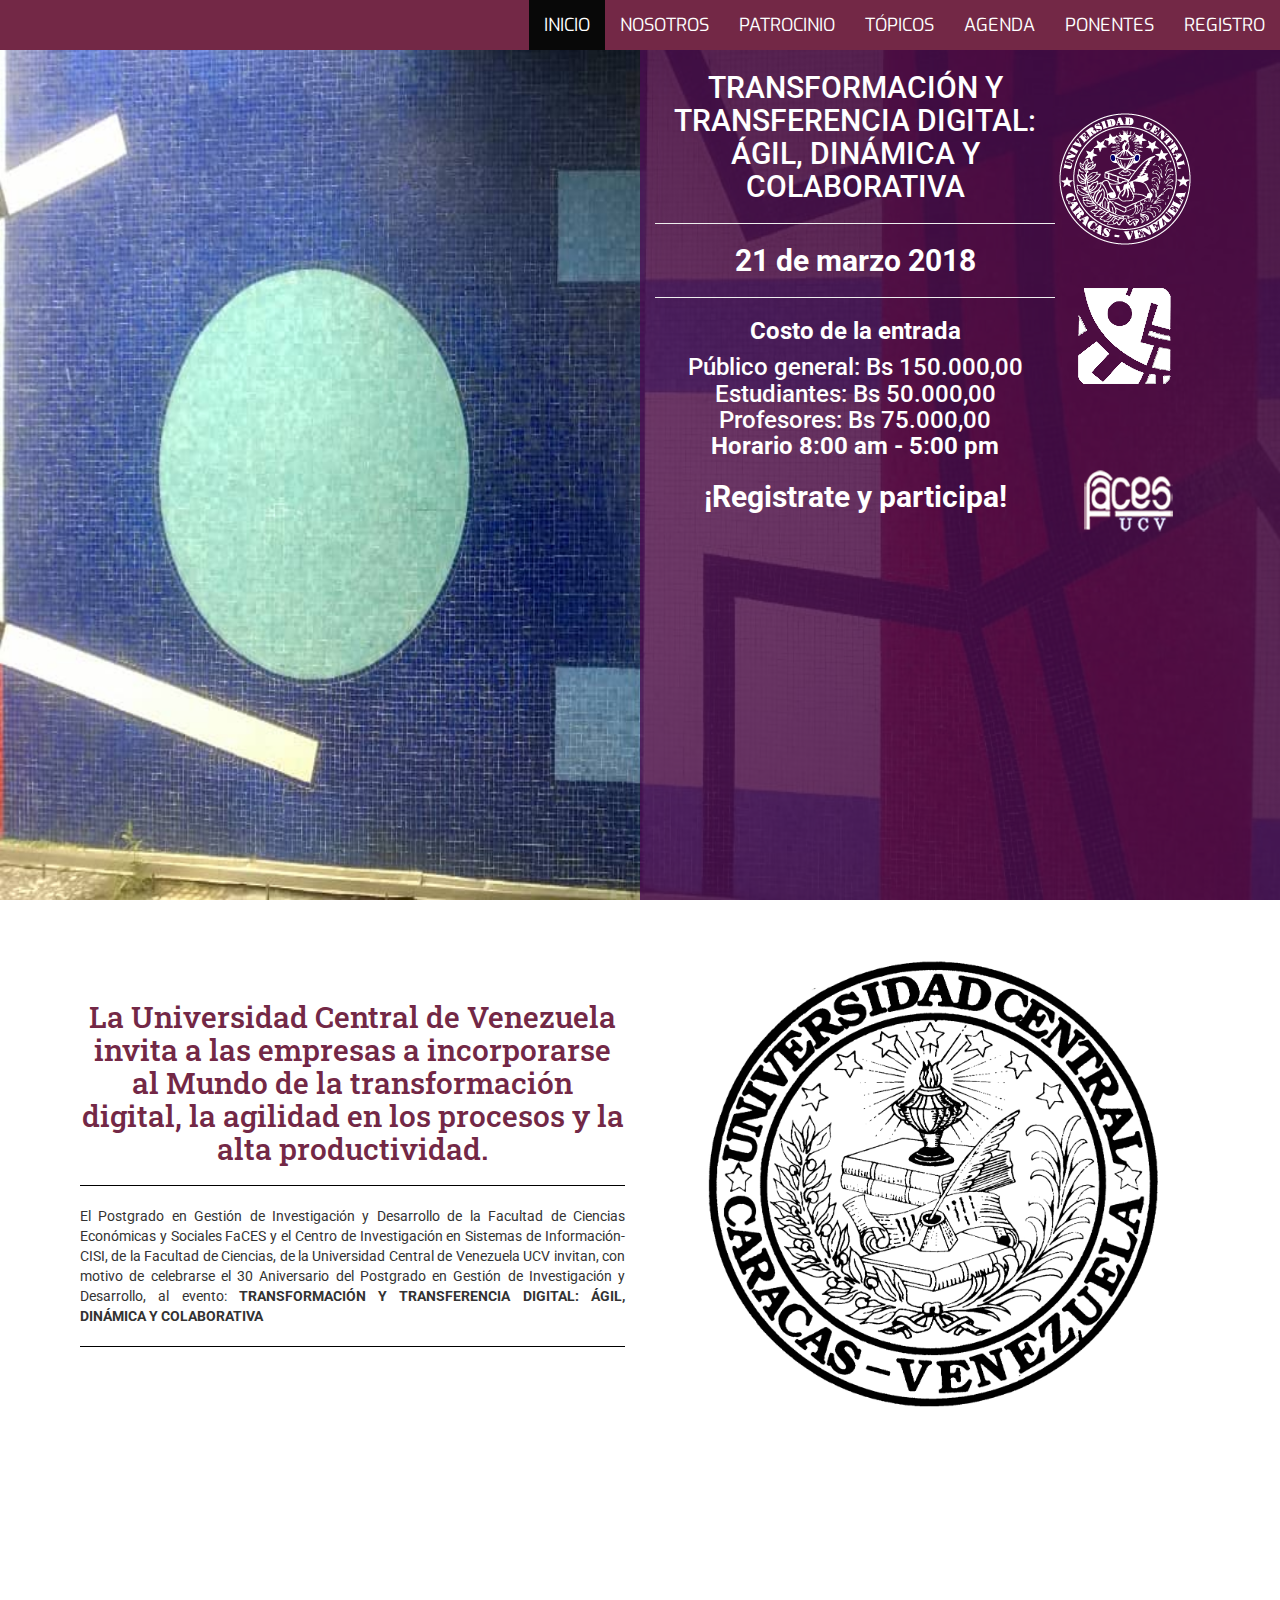
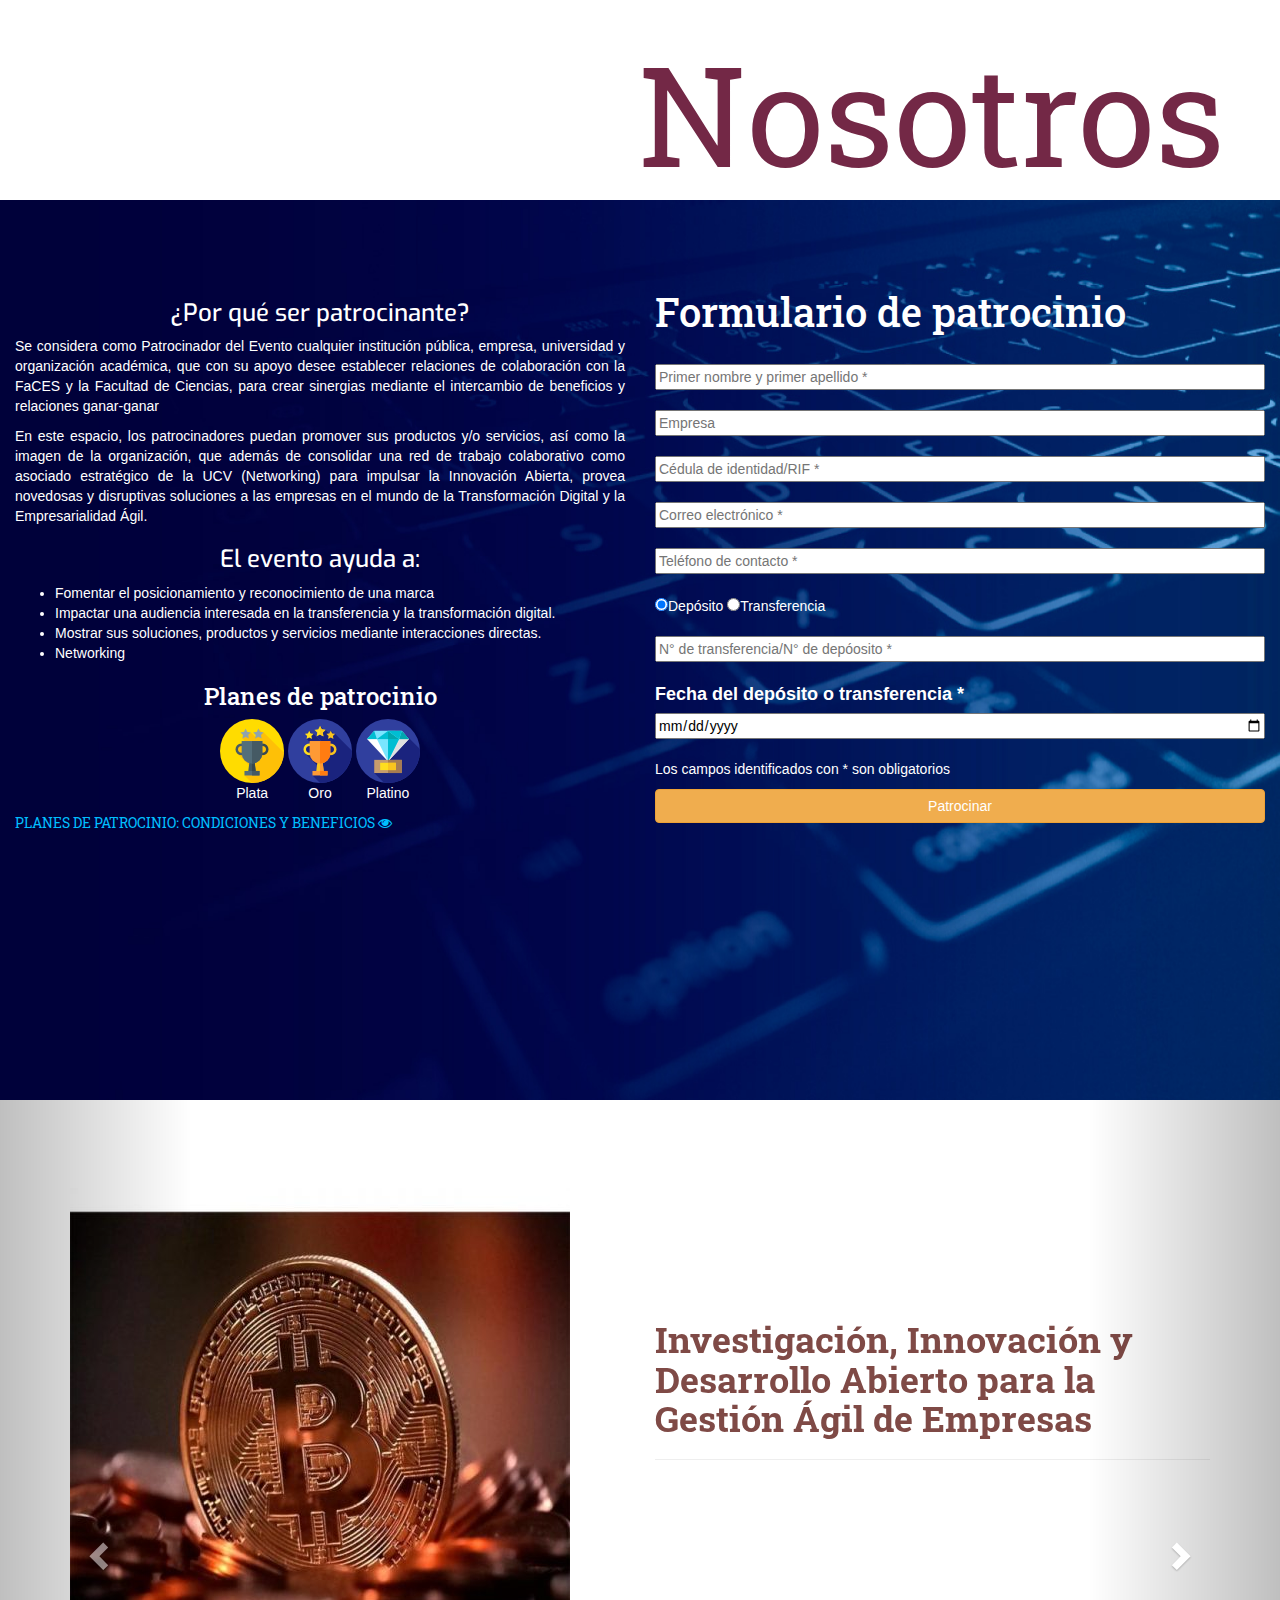
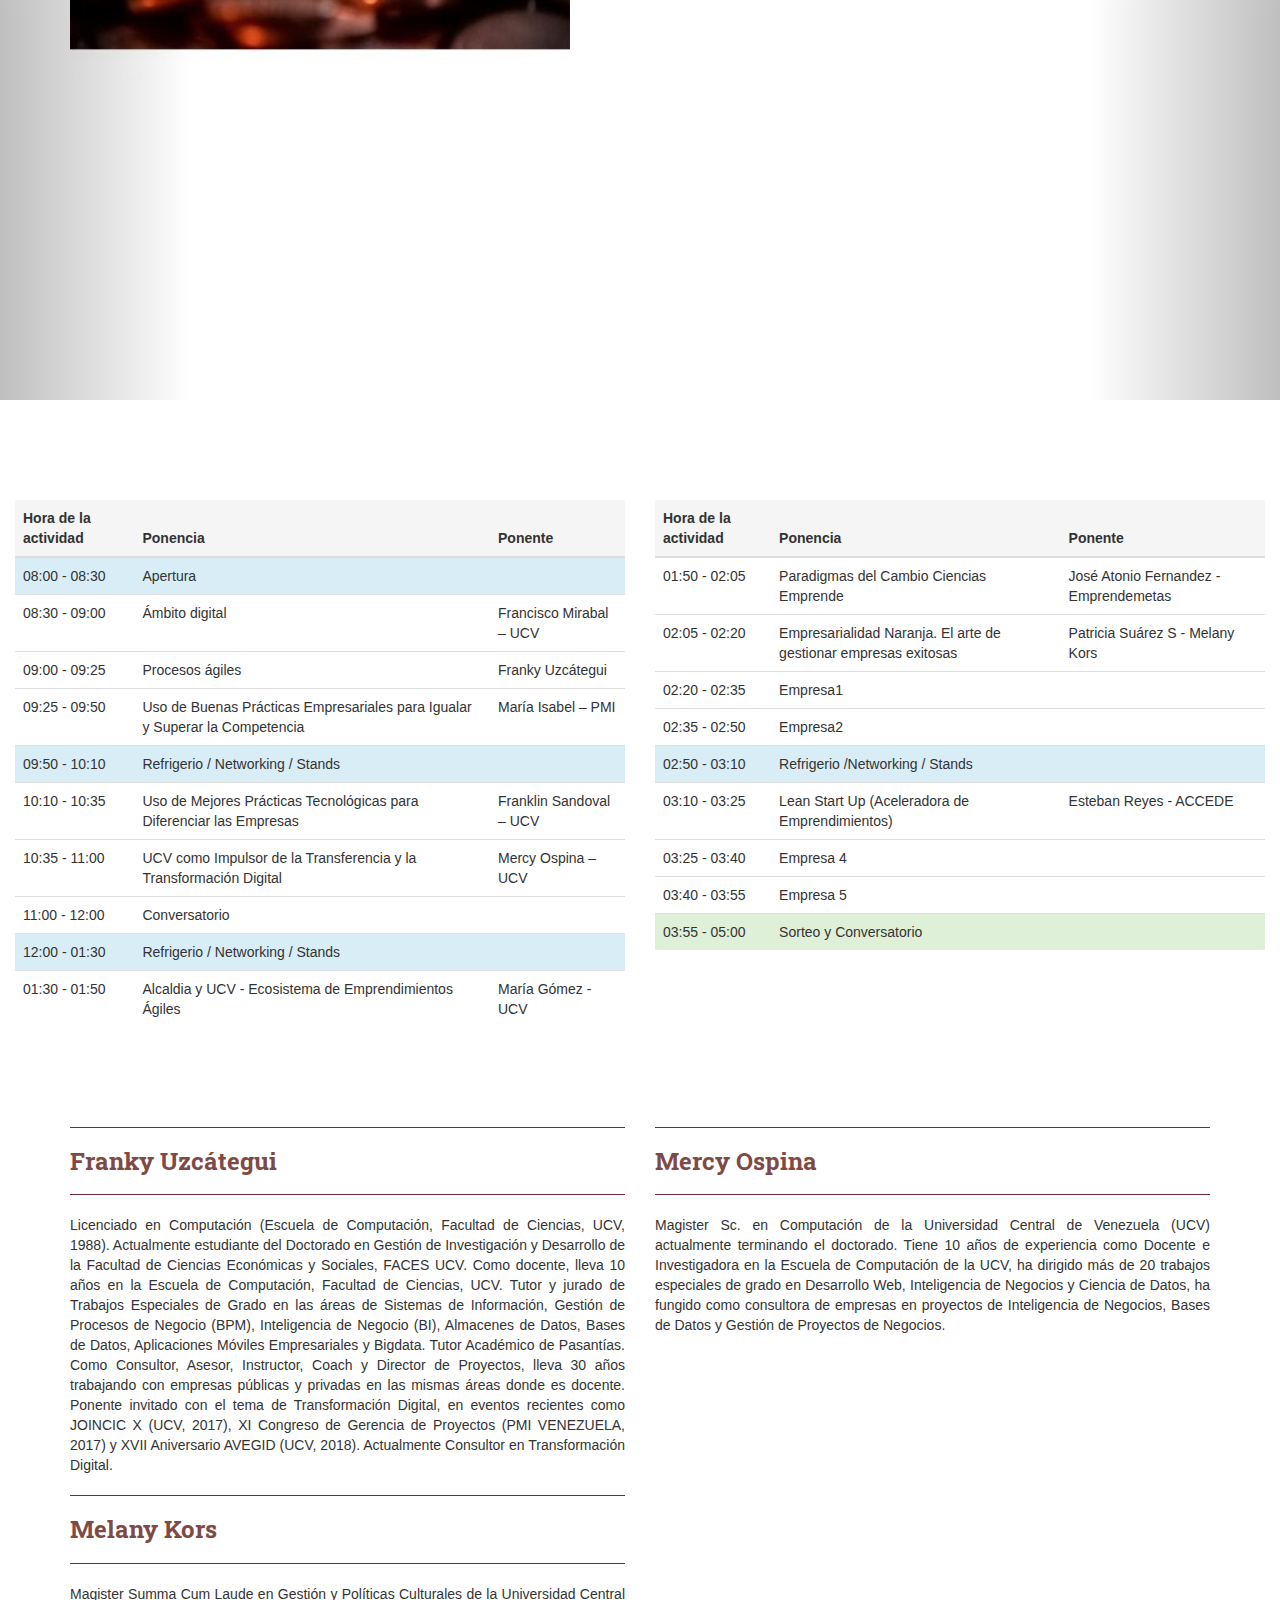
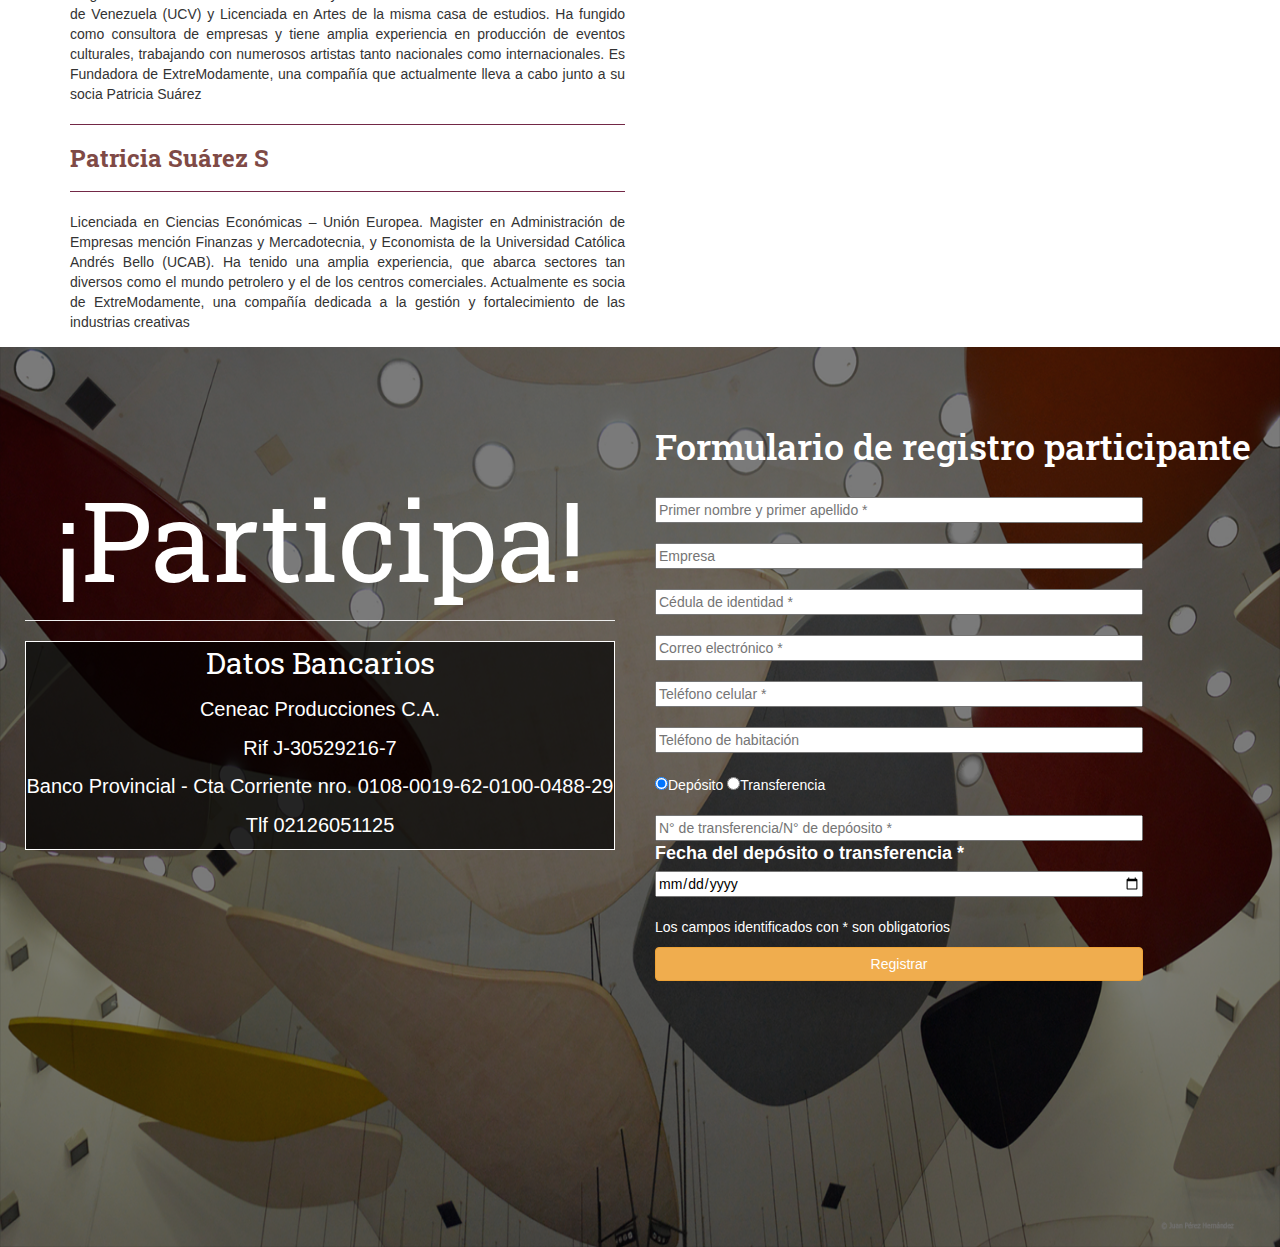
==== commit 0db5a0a5: "ponentesv1" ====
--- a/index.html
+++ b/index.html
@@ -31,6 +31,7 @@
         		<li><a href="#patrocinio" style="color: white">PATROCINIO</a></li>
         		<li><a href="#myCarousel" style="color: white">TÓPICOS</a></li> 
         		<li><a href="#agenda" style="color: white">AGENDA</a></li>
+        		<li><a href="#ponente" style="color: white">PONENTES</a></li>
         		<li><a href="#contacto" style="color: white">REGISTRO</a></li>
       		</ul>
     	 </div>
@@ -458,28 +459,38 @@
 
 <div class="container" id="ponente">
 	<div class="row">
-
+<br>
+<br>
+<br>
 		<div class="col-sm-12 col-md-6">
 			<div class="container-ponente">
-				<h3>Franky Uzcátegui</h3>
-				<p>Licenciado en Computación (Escuela de Computación, Facultad de Ciencias, UCV, 1988). Actualmente estudiante del Doctorado en Gestión de Investigación y Desarrollo de la Facultad de Ciencias Económicas y Sociales, FACES UCV. Como docente, lleva 10 años en la Escuela de Computación, Facultad de Ciencias, UCV. Tutor y jurado de Trabajos Especiales de Grado en las áreas de Sistemas de Información, Gestión de Procesos de Negocio (BPM), Inteligencia de Negocio (BI), Almacenes de Datos, Bases de Datos, Aplicaciones Móviles Empresariales y Bigdata. Tutor Académico de Pasantías. Como Consultor, Asesor, Instructor, Coach y Director de Proyectos, lleva 30 años trabajando con empresas públicas y privadas en las mismas áreas donde es docente. Ponente invitado con el tema de Transformación Digital, en eventos recientes como JOINCIC X (UCV, 2017), XI Congreso de Gerencia de Proyectos (PMI VENEZUELA, 2017) y XVII Aniversario AVEGID (UCV, 2018). Actualmente Consultor en Transformación Digital.</p>
+				<hr style="border-color: rgb(115, 40, 70); background-color: rgb(115, 40, 70);">
+				<h3 class="topic-tittle fnt-roboto-slab" >Franky Uzcátegui</h3>
+				<hr style="border-color: rgb(115, 40, 70); background-color: rgb(115, 40, 70);">
+				<p align="justify">Licenciado en Computación (Escuela de Computación, Facultad de Ciencias, UCV, 1988). Actualmente estudiante del Doctorado en Gestión de Investigación y Desarrollo de la Facultad de Ciencias Económicas y Sociales, FACES UCV. Como docente, lleva 10 años en la Escuela de Computación, Facultad de Ciencias, UCV. Tutor y jurado de Trabajos Especiales de Grado en las áreas de Sistemas de Información, Gestión de Procesos de Negocio (BPM), Inteligencia de Negocio (BI), Almacenes de Datos, Bases de Datos, Aplicaciones Móviles Empresariales y Bigdata. Tutor Académico de Pasantías. Como Consultor, Asesor, Instructor, Coach y Director de Proyectos, lleva 30 años trabajando con empresas públicas y privadas en las mismas áreas donde es docente. Ponente invitado con el tema de Transformación Digital, en eventos recientes como JOINCIC X (UCV, 2017), XI Congreso de Gerencia de Proyectos (PMI VENEZUELA, 2017) y XVII Aniversario AVEGID (UCV, 2018). Actualmente Consultor en Transformación Digital.</p>
 			</div>
 			<div class="container-ponente">
-				<h3>Melany Kors</h3>
-				<p>Magister Summa Cum Laude en Gestión y Políticas Culturales de la Universidad Central de Venezuela (UCV)  y Licenciada en Artes de la misma casa de estudios. Ha fungido como consultora de empresas y tiene amplia experiencia en producción de eventos culturales, trabajando con numerosos artistas tanto nacionales como internacionales. Es Fundadora de ExtreModamente, una compañía que  actualmente lleva a cabo junto a su socia Patricia Suárez</p>
+				<hr style="border-color: rgb(115, 40, 70); background-color: rgb(115, 40, 70);">
+				<h3  class="topic-tittle fnt-roboto-slab" >Melany Kors</h3>
+				<hr style="border-color: rgb(115, 40, 70); background-color: rgb(115, 40, 70);">
+				<p align="justify">Magister Summa Cum Laude en Gestión y Políticas Culturales de la Universidad Central de Venezuela (UCV)  y Licenciada en Artes de la misma casa de estudios. Ha fungido como consultora de empresas y tiene amplia experiencia en producción de eventos culturales, trabajando con numerosos artistas tanto nacionales como internacionales. Es Fundadora de ExtreModamente, una compañía que  actualmente lleva a cabo junto a su socia Patricia Suárez</p>
 			</div>
 
 			<div class="container-ponente">
-				<h3>Patricia Suárez S</h3>
-				<p>Licenciada en Ciencias Económicas – Unión Europea. Magister en Administración de Empresas mención Finanzas y Mercadotecnia, y Economista de la Universidad Católica Andrés Bello (UCAB).  Ha tenido una amplia experiencia, que abarca sectores tan diversos como el mundo petrolero y el de los centros comerciales. Actualmente es socia de ExtreModamente, una compañía dedicada a la gestión y fortalecimiento de las industrias creativas</p>
+				<hr style="border-color: rgb(115, 40, 70); background-color: rgb(115, 40, 70);">
+				<h3 class="topic-tittle fnt-roboto-slab" >Patricia Suárez S</h3>
+				<hr style="border-color: rgb(115, 40, 70); background-color: rgb(115, 40, 70);">
+				<p align="justify">Licenciada en Ciencias Económicas – Unión Europea. Magister en Administración de Empresas mención Finanzas y Mercadotecnia, y Economista de la Universidad Católica Andrés Bello (UCAB).  Ha tenido una amplia experiencia, que abarca sectores tan diversos como el mundo petrolero y el de los centros comerciales. Actualmente es socia de ExtreModamente, una compañía dedicada a la gestión y fortalecimiento de las industrias creativas</p>
 			</div>
 		</div>
 
 		<div class=" col-sm-12 col-md-6">
 
 			<div class="container-ponente">
-				<h3>Mercy Ospina</h3>
-				<p>Magister Sc. en Computación de la Universidad Central de Venezuela (UCV)  actualmente terminando el doctorado. Tiene 10 años de experiencia como Docente e Investigadora en la Escuela de Computación de la UCV, ha dirigido más de 20 trabajos especiales de grado en Desarrollo Web, Inteligencia de Negocios y Ciencia de Datos, ha fungido como consultora de empresas en proyectos de Inteligencia de Negocios, Bases de Datos y Gestión de Proyectos de Negocios.</p>
+				<hr style="border-color: rgb(115, 40, 70); background-color: rgb(115, 40, 70);">
+				<h3 class="topic-tittle fnt-roboto-slab" >Mercy Ospina</h3>
+				<hr style="border-color: rgb(115, 40, 70); background-color: rgb(115, 40, 70);">
+				<p align="justify">Magister Sc. en Computación de la Universidad Central de Venezuela (UCV)  actualmente terminando el doctorado. Tiene 10 años de experiencia como Docente e Investigadora en la Escuela de Computación de la UCV, ha dirigido más de 20 trabajos especiales de grado en Desarrollo Web, Inteligencia de Negocios y Ciencia de Datos, ha fungido como consultora de empresas en proyectos de Inteligencia de Negocios, Bases de Datos y Gestión de Proyectos de Negocios.</p>
 			</div>
 			
 		</div>
--- a/static/css/style_base.css
+++ b/static/css/style_base.css
@@ -11,6 +11,11 @@
 
  */
 
+.txt-j{
+	
+	text-align: justify;
+}
+
 .fnt-white{
 	color: white;
 }
@@ -41,7 +46,7 @@
 	width: 100%;
 }
 
-#patrocinio,#nosotros{
+#patrocinio,#nosotros,#ponente{
 	height: 100vh;
 }
 
